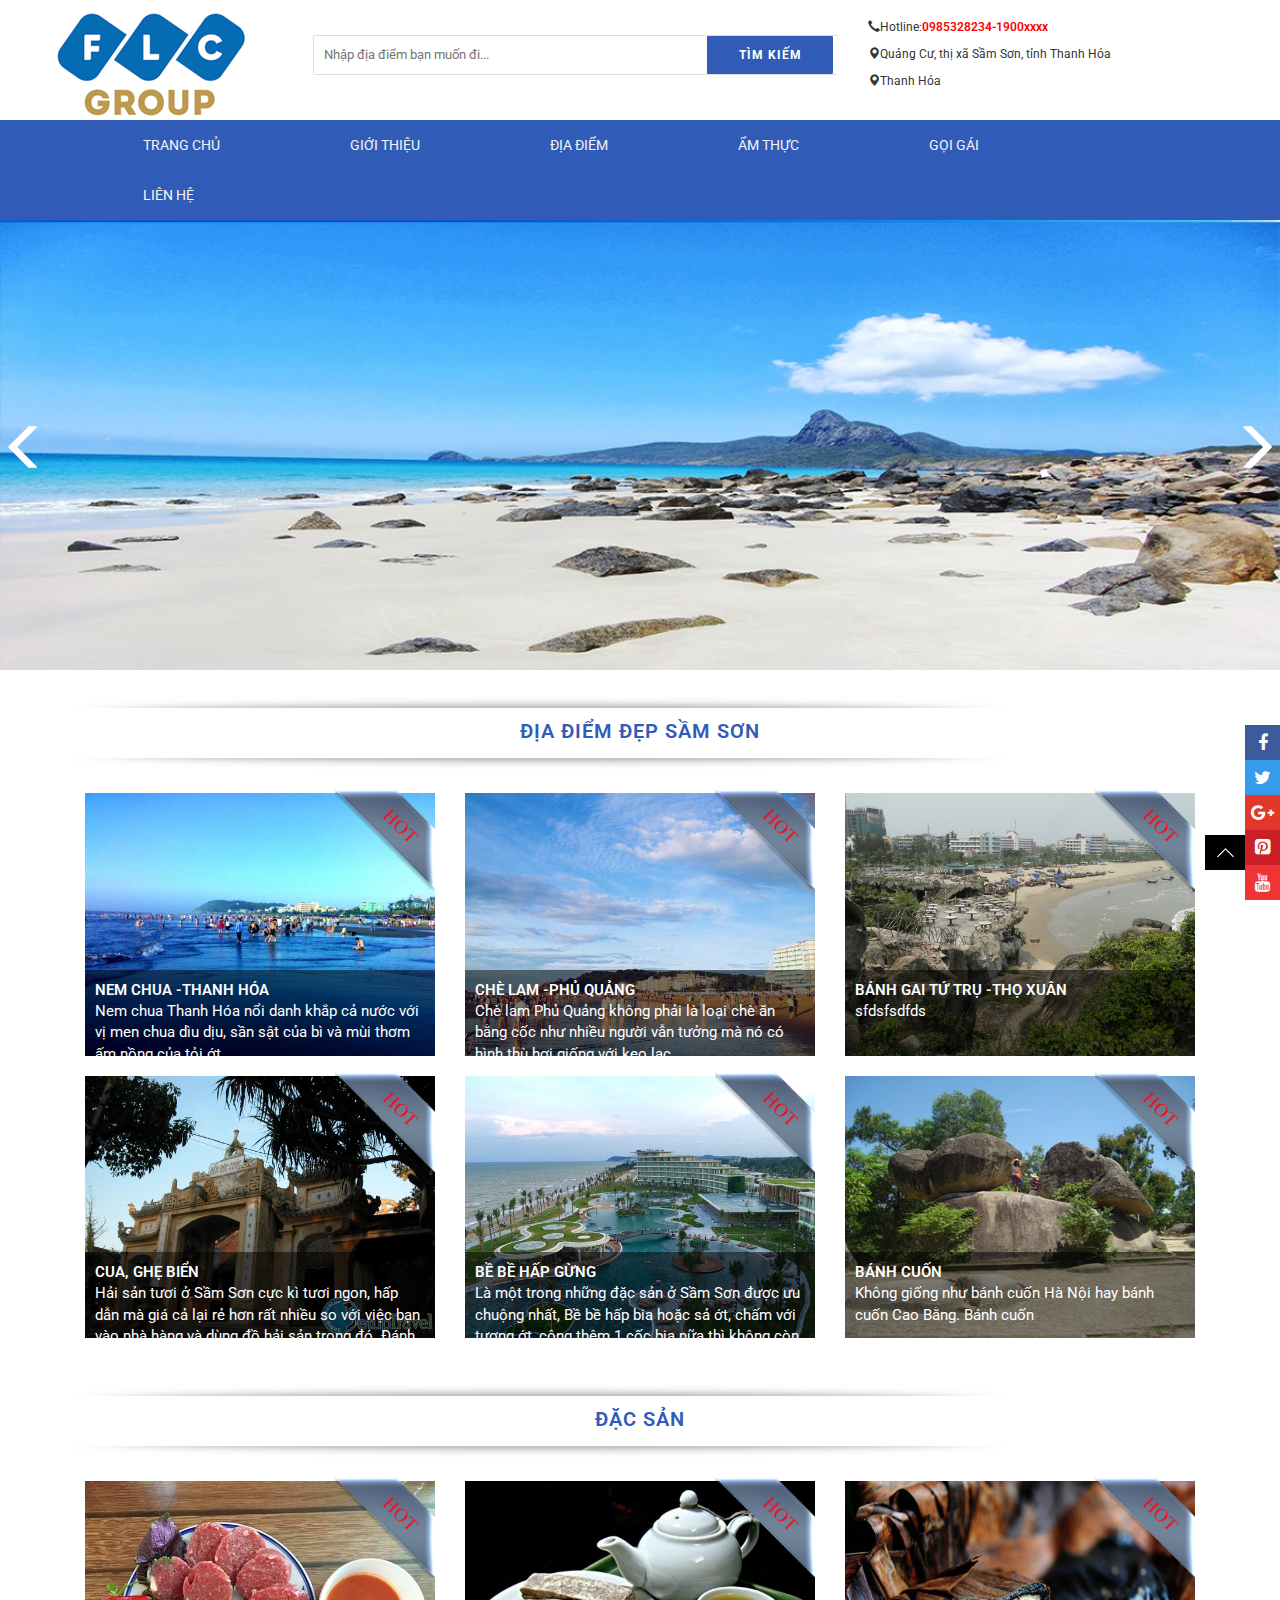
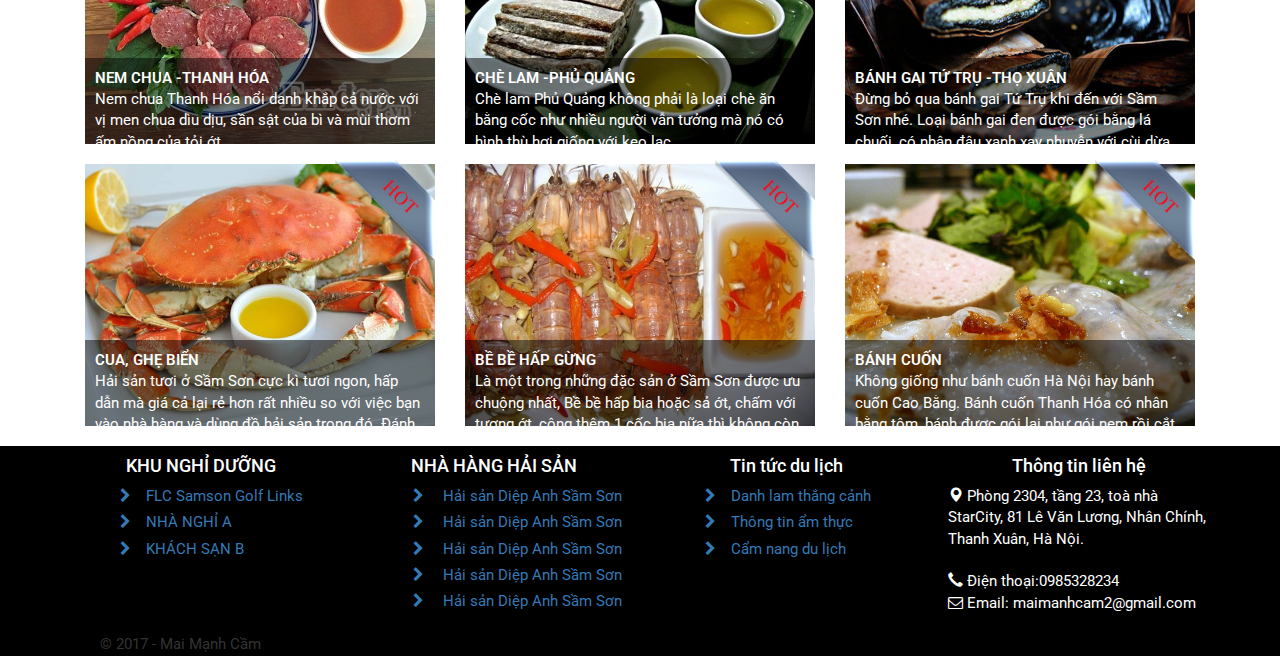
==== index.html @ 5fa5d6b9 "12222" ====
<!DOCTYPE html>
<html lang="en">
<head>
    <meta charset="UTF-8">
    <title>XỨ THANH</title>
    <meta name="viewport" content="width=device-width, initial-scale=1">
    <link rel="stylesheet" href="css/bootstrap.min.css">
    <link rel="stylesheet" href="css/style.css">
    <link rel="stylesheet" href="css/nivo-slider.css" type="text/css"/>
    <link href="https://maxcdn.bootstrapcdn.com/font-awesome/4.7.0/css/font-awesome.min.css" rel="stylesheet"
          integrity="sha384-wvfXpqpZZVQGK6TAh5PVlGOfQNHSoD2xbE+QkPxCAFlNEevoEH3Sl0sibVcOQVnN" crossorigin="anonymous">
    <link href='//fonts.googleapis.com/css?family=Roboto:400,500,700' rel='stylesheet' type='text/css'/>
    <link href="https://fonts.googleapis.com/css?family=Roboto" rel="stylesheet">
</head>
<body>
<header class="container-fluid">
    <div class="row ">
        <div class="col-lg-2 col-sm-3 col-md-4 col-xs-12 position">
            <a class="logo logo-positon" href="#"><img src="img/logo.png" alt="logo"></a>
        </div>
        <div class="col-lg-6 col-sm-4 col-md-4 col-xs-12 position">
            <div class="search-box">
                <form>
                    <input type="text" name="query" placeholder="Nhập địa điểm bạn muốn đi..." id="search">
                    <button type="submit" id="submit-button" class="search-btn-bg"><span>Tìm kiếm</span></button>
                </form>
            </div>
        </div>
        <div class="col-lg-4 col-sm-5 col-md-4 col-xs-12 position">
            <div class="address-heard logo-positon">
                <p><i class="glyphicon glyphicon-earphone"></i>Hotline:<span style="color: red; font-weight: 600;">0985328234-1900xxxx</span>
                </p>
                <p><i class="glyphicon glyphicon-map-marker"></i>Quảng Cư, thị xã Sầm Sơn, tỉnh Thanh Hóa</p>
                <p><i class="glyphicon glyphicon-map-marker"></i>Thanh Hóa</p>
            </div>
        </div>

    </div>
    <div class="row">
        <nav class="navbar navbar-default navbar-none" role="navigation">
            <!-- Brand and toggle get grouped for better mobile display -->
            <div class="navbar-header">
                <button type="button" class="navbar-toggle" data-toggle="collapse" data-target=".navbar-ex1-collapse">
                    <span class="sr-only">Toggle navigation</span>
                    <span class="icon-bar"></span>
                    <span class="icon-bar"></span>
                    <span class="icon-bar"></span>
                </button>
            </div>

            <!-- Collect the nav links, forms, and other content for toggling -->
            <div class="collapse navbar-collapse navbar-ex1-collapse">
                <ul id="menu-center" class="nav navbar-nav menu-text">
                    <li><a class="text-uppercase" style="color: #f5f5f5;" href="#">Trang chủ</a></li>
                    <li><a class="text-uppercase" style="color: #f5f5f5;" href="about.html">giới thiệu</a></li>
                    <li><a class="text-uppercase" style="color: #f5f5f5;" href="#">Địa điểm</a></li>
                    <li><a class="text-uppercase" style="color: #f5f5f5;" href="#">Ẩm thực</a></li>
                    <li><a class="text-uppercase" style="color: #f5f5f5;" href="#">gọi gái</a></li>
                    <li><a class="text-uppercase" style="color: #f5f5f5;" href="#">Liên hệ</a></li>
                </ul>
                <!--<ul class="nav navbar-nav navbar-right">-->
                <!--<li><a href="#">Link</a></li>-->
                <!--</ul>-->
            </div><!-- /.navbar-collapse -->
        </nav>
    </div>
    <div class="row">
        <div class="banner">
            <div id="slider" class="nivoSlider" style="height: 450px">
                <img src="img/slider1.png" alt=""/>
                <img src="img/slider2.png" alt="" title=""/>
                <img src="img/sileder3.png" alt="" title=""/>
                <img src="img/slider4.png" alt=""/>
            </div>
            <div id="htmlcaption" class="nivo-html-caption">
                <strong>This</strong> is an example of a <em>HTML</em> caption with <a href="#">a link</a>.
            </div>
        </div>
    </div>
</header>
<section class="container">
    <div class="row">
        <div class="col-lg-12 col-xs-12 col-sm-12 position-re">
            <div class="title-bg center">
                <h2>ĐỊA ĐIỂM ĐẸP SẦM SƠN</h2>
            </div>
            <div class="col-md-4">
                <div class="col-home">
                    <div class="col-item">
                        <div class="image-container">
                            <img src="img/bien1.jpg" class="img-responsive" alt="">

                            <span class="flag"></span>
                        </div>
                        <div class="info">
                            <div class="info-inner">
                                <div class="item-content">
                                    <div class="item-title"><a href="">NEM CHUA -THANH HÓA</a></div>
                                    <div class="item-type">
                                        <a href="">Nem chua Thanh Hóa nổi danh khắp cả nước với vị men chua dìu dịu, sần
                                            sật của bì và mùi thơm ấm nồng của tỏi ớt.
                                        </a>
                                    </div>
                                </div>
                            </div>
                            <div class="clearfix"></div>
                        </div>
                    </div>
                </div>
            </div>
            <div class="col-md-4">
                <div class="col-home">
                    <div class="col-item">
                        <div class="image-container">
                            <img src="img/b2.jpg" class="img-responsive" alt="">

                            <span class="flag"></span>
                        </div>
                        <div class="info">
                            <div class="info-inner">
                                <div class="item-content">
                                    <div class="item-title"><a href="">Chè lam -Phủ Quảng</a></div>
                                    <div class="item-type">
                                        <a href="">Chè lam Phủ Quảng không phải là loại chè ăn bằng cốc như nhiều người
                                            vẫn tưởng mà nó có hình thù hơi giống với kẹo lạc.
                                        </a>
                                    </div>
                                </div>
                            </div>
                            <div class="clearfix"></div>
                        </div>
                    </div>
                </div>
            </div>
            <div class="col-md-4">
                <div class="col-home">
                    <div class="col-item">
                        <div class="image-container">
                            <img src="img/truongle.jpg" class="img-responsive" alt="">

                            <span class="flag"></span>
                        </div>
                        <div class="info">
                            <div class="info-inner">
                                <div class="item-content">
                                    <div class="item-title"><a href="">Bánh gai Tứ Trụ -Thọ xuân</a></div>
                                    <div class="item-type">
                                        <a href="">sfdsfsdfds
                                        </a>
                                    </div>
                                </div>
                            </div>
                            <div class="clearfix"></div>
                        </div>
                    </div>
                </div>
            </div>
            <div class="col-md-4">
                <div class="col-home">
                    <div class="col-item">
                        <div class="image-container">
                            <img src="img/doccuoc.jpg" class="img-responsive" alt="">

                            <span class="flag"></span>
                        </div>
                        <div class="info">
                            <div class="info-inner">
                                <div class="item-content">
                                    <div class="item-title"><a href="">Cua, ghẹ biển</a></div>
                                    <div class="item-type">
                                        <a href="">Hải sản tươi ở Sầm Sơn cực kì tươi ngon, hấp dẫn mà giá cả lại rẻ hơn
                                            rất nhiều so với việc bạn vào nhà hàng và dùng đồ hải sản trong đó. Đánh đổi
                                            30 phút ngủ buổi sáng để mua được những loại hải sản tươi ngon nhất là sự
                                            đánh đổi có lợi phải không các bạn.
                                        </a>
                                    </div>
                                </div>
                            </div>
                            <div class="clearfix"></div>
                        </div>
                    </div>
                </div>
            </div>
            <div class="col-md-4">
                <div class="col-home">
                    <div class="col-item">
                        <div class="image-container">
                            <img src="img/flc.jpg" class="img-responsive" alt="">

                            <span class="flag"></span>
                        </div>
                        <div class="info">
                            <div class="info-inner">
                                <div class="item-content">
                                    <div class="item-title"><a href=""> Bề bề hấp gừng </a></div>
                                    <div class="item-type">
                                        <a href="">Là một trong những đặc sản ở Sầm Sơn được ưu chuộng nhất, Bề bề hấp
                                            bia hoặc sả ớt, chấm với tương ớt, cộng thêm 1 cốc bia nữa thì không còn gì
                                            sung sướng bằng. Vậy nên hãy dậy thật sớm ra làng chài để mua được những con
                                            bề bề tươi ngon nhất nhé.
                                        </a>
                                    </div>
                                </div>
                            </div>
                            <div class="clearfix"></div>
                        </div>
                    </div>
                </div>
            </div>
            <div class="col-md-4">
                <div class="col-home">
                    <div class="col-item">
                        <div class="image-container">
                            <img src="img/trongmai.jpg" class="img-responsive" alt="">

                            <span class="flag"></span>
                        </div>
                        <div class="info">
                            <div class="info-inner">
                                <div class="item-content">
                                    <div class="item-title"><a href=""> Bánh cuốn</a></div>
                                    <div class="item-type">
                                        <a href="">Không giống như bánh cuốn Hà Nội hay bánh cuốn Cao Bằng. Bánh cuốn
                                        </a>
                                    </div>
                                </div>
                            </div>
                            <div class="clearfix"></div>
                        </div>
                    </div>
                </div>
            </div>
        </div>
    </div>
</section>
<section class="container">
    <div class="row">
        <div class="col-lg-12 col-xs-12 col-sm-12 position-re">
            <div class="title-bg center">
                <h2>ĐẶC SẢN</h2>
            </div>
            <div class="col-md-4">
                <div class="col-home">
                    <div class="col-item">
                        <div class="image-container">
                            <img src="img/ds1.jpg" class="img-responsive" alt="">

                            <span class="flag"></span>
                        </div>
                        <div class="info">
                            <div class="info-inner">
                                <div class="item-content">
                                    <div class="item-title"><a href="">NEM CHUA -THANH HÓA</a></div>
                                    <div class="item-type">
                                        <a href="">Nem chua Thanh Hóa nổi danh khắp cả nước với vị men chua dìu dịu, sần
                                            sật của bì và mùi thơm ấm nồng của tỏi ớt.
                                        </a>
                                    </div>
                                </div>
                            </div>
                            <div class="clearfix"></div>
                        </div>
                    </div>
                </div>
            </div>
            <div class="col-md-4">
                <div class="col-home">
                    <div class="col-item">
                        <div class="image-container">
                            <img src="img/ds2.jpg" class="img-responsive" alt="">

                            <span class="flag"></span>
                        </div>
                        <div class="info">
                            <div class="info-inner">
                                <div class="item-content">
                                    <div class="item-title"><a href="">Chè lam -Phủ Quảng</a></div>
                                    <div class="item-type">
                                        <a href="">Chè lam Phủ Quảng không phải là loại chè ăn bằng cốc như nhiều người
                                            vẫn tưởng mà nó có hình thù hơi giống với kẹo lạc.
                                        </a>
                                    </div>
                                </div>
                            </div>
                            <div class="clearfix"></div>
                        </div>
                    </div>
                </div>
            </div>
            <div class="col-md-4">
                <div class="col-home">
                    <div class="col-item">
                        <div class="image-container">
                            <img src="img/ds3.jpg" class="img-responsive" alt="">

                            <span class="flag"></span>
                        </div>
                        <div class="info">
                            <div class="info-inner">
                                <div class="item-content">
                                    <div class="item-title"><a href="">Bánh gai Tứ Trụ -Thọ xuân</a></div>
                                    <div class="item-type">
                                        <a href="">Đừng bỏ qua bánh gai Tứ Trụ khi đến với Sầm Sơn nhé. Loại bánh gai
                                            đen được gói bằng lá chuối, có nhân đậu xanh xay nhuyễn với cùi dừa là món
                                            bánh cực kì nổi tiếng ở nơi đây đấy ạ.
                                        </a>
                                    </div>
                                </div>
                            </div>
                            <div class="clearfix"></div>
                        </div>
                    </div>
                </div>
            </div>
            <div class="col-md-4">
                <div class="col-home">
                    <div class="col-item">
                        <div class="image-container">
                            <img src="img/ds4.jpg" class="img-responsive" alt="">

                            <span class="flag"></span>
                        </div>
                        <div class="info">
                            <div class="info-inner">
                                <div class="item-content">
                                    <div class="item-title"><a href="">Cua, ghẹ biển</a></div>
                                    <div class="item-type">
                                        <a href="">Hải sản tươi ở Sầm Sơn cực kì tươi ngon, hấp dẫn mà giá cả lại rẻ hơn
                                            rất nhiều so với việc bạn vào nhà hàng và dùng đồ hải sản trong đó. Đánh đổi
                                            30 phút ngủ buổi sáng để mua được những loại hải sản tươi ngon nhất là sự
                                            đánh đổi có lợi phải không các bạn.
                                        </a>
                                    </div>
                                </div>
                            </div>
                            <div class="clearfix"></div>
                        </div>
                    </div>
                </div>
            </div>
            <div class="col-md-4">
                <div class="col-home">
                    <div class="col-item">
                        <div class="image-container">
                            <img src="img/ds5.jpg" class="img-responsive" alt="">

                            <span class="flag"></span>
                        </div>
                        <div class="info">
                            <div class="info-inner">
                                <div class="item-content">
                                    <div class="item-title"><a href=""> Bề bề hấp gừng </a></div>
                                    <div class="item-type">
                                        <a href="">Là một trong những đặc sản ở Sầm Sơn được ưu chuộng nhất, Bề bề hấp
                                            bia hoặc sả ớt, chấm với tương ớt, cộng thêm 1 cốc bia nữa thì không còn gì
                                            sung sướng bằng. Vậy nên hãy dậy thật sớm ra làng chài để mua được những con
                                            bề bề tươi ngon nhất nhé.
                                        </a>
                                    </div>
                                </div>
                            </div>
                            <div class="clearfix"></div>
                        </div>
                    </div>
                </div>
            </div>
            <div class="col-md-4">
                <div class="col-home">
                    <div class="col-item">
                        <div class="image-container">
                            <img src="img/ds6.jpg" class="img-responsive" alt="">

                            <span class="flag"></span>
                        </div>
                        <div class="info">
                            <div class="info-inner">
                                <div class="item-content">
                                    <div class="item-title"><a href=""> Bánh cuốn</a></div>
                                    <div class="item-type">
                                        <a href="">Không giống như bánh cuốn Hà Nội hay bánh cuốn Cao Bằng. Bánh cuốn
                                            Thanh Hóa có nhân bằng tôm, bánh được gói lại như gói nem rồi cắt miếng.
                                            Bánh được chấm với nước mắm chua ngọt đặc trưng của vùng biển.
                                        </a>
                                    </div>
                                </div>
                            </div>
                            <div class="clearfix"></div>
                        </div>
                    </div>
                </div>
            </div>
        </div>
    </div>
</section>
<footer class="container-fluid bg-footer">
    <div class="container">
        <div class="row">
            <div class="col-md-3 col-sm-4 footer-pad">
                <h4>KHU NGHỈ DƯỠNG</h4>
                <ul class="footer-icon" style="list-style: none;">
                    <li class=""><a href=""><i class="fa fa-chevron-right" aria-hidden="true"></i>FLC Samson Golf Links</a></li>
                    <li class=""><a href=""><i class="fa fa-chevron-right" aria-hidden="true"></i>NHÀ NGHỈ A</a></li>
                    <li class=""><a href=""><i class="fa fa-chevron-right" aria-hidden="true"></i>KHÁCH SẠN B</a></li>
                </ul>
            </div>
            <div class="col-md-3 col-sm-4 footer-pad">
                <h4>NHÀ HÀNG HẢI SẢN</h4>
                <ul class="footer-icon" style="list-style: none;">
                    <li class="first"><a href=""><i class="fa fa-chevron-right" aria-hidden="true"></i> Hải sản Diệp Anh Sầm Sơn</a></li>
                    <li class="first"><a href=""><i class="fa fa-chevron-right" aria-hidden="true"></i> Hải sản Diệp Anh Sầm Sơn</a></li>
                    <li class="first"><a href=""><i class="fa fa-chevron-right" aria-hidden="true"></i> Hải sản Diệp Anh Sầm Sơn</a></li>
                    <li class="first"><a href=""><i class="fa fa-chevron-right" aria-hidden="true"></i> Hải sản Diệp Anh Sầm Sơn</a></li>
                    <li class="first"><a href=""><i class="fa fa-chevron-right" aria-hidden="true"></i> Hải sản Diệp Anh Sầm Sơn</a></li>
                </ul>
            </div>
            <div class="col-md-3 col-sm-4 footer-pad">
                <h4>Tin tức du lịch</h4>
                <ul class="footer-icon" style="list-style: none;">
                    <li class=""><a href=""><i class="fa fa-chevron-right" aria-hidden="true"></i>Danh lam thắng cảnh</a></li>
                    <li class=""><a href=""><i class="fa fa-chevron-right" aria-hidden="true"></i>Thông tin ẩm thực</a></li>
                    <li class=""><a href=""><i class="fa fa-chevron-right" aria-hidden="true"></i>Cẩm nang du lịch</a></li>
                </ul>
            </div>
            <div class="col-md-3 col-sm-4 footer-pad">
                <h4>Thông tin liên hệ</h4>
                <div class="contacts-info">
                    <address>
                        <i class="glyphicon glyphicon-map-marker"></i>&nbsp;Phòng 2304, tầng 23, toà nhà StarCity, 81 Lê Văn Lương, Nhân
                        Chính,
                        Thanh Xuân, Hà Nội.
                        <address>
                            <br><i class="glyphicon glyphicon-earphone"></i>&nbsp;Điện thoại:0985328234
                            <br><i class="fa fa-envelope-o" aria-hidden="true"></i>&nbsp;Email: maimanhcam2@gmail.com
                        </address>
                    </address>
                </div>
            </div>
        </div>
        <div class="footer-bottom container">
            <div class="col-xs-12 coppyright">&copy; 2017 - Mai Mạnh Cầm</div>
        </div>
    </div>
    <div class="social">
        <ul>
            <li class="fb"><a href=""></a></li>
            <li class="tw"><a href=""></a></li>
            <li class="googleplus"><a href=""></a></li>
            <li class="pintrest"><a href=""></a></li>
            <li class="youtube"><a href=""></a></li>
        </ul>
        <a href="#" id="toTop" style="display: block;"><span id="toTopHover" style="opacity: 0;"></span></a>
    </div>

</footer>
<script src="js/jquery-3.1.1.min.js"></script>
<script src="js/bootstrap.min.js"></script>
<script src="js/jquery.nivo.slider.pack.js" type="text/javascript"></script>
<script type="text/javascript">
    $(window).on('load', function () {
        $('#slider').nivoSlider();
    });
    (function () {
        // Ẩn hiện icon go-top
        $(window).scroll(function () {
            if ($(window).scrollTop() == 0) {
                $('#toTop').stop(false, true).fadeOut(600);
            } else {
                $('#toTop').stop(false, true).fadeIn(600);
            }
        });
        $('#toTop').click(function () {
            $('body,html').animate({scrollTop: 0}, 400);
            return false;
        })
    })(jQuery);
</script>
</body>
</html>
---- css/style.css ----
body {
    font-size: 12px;
    background: #fff;
    vertical-align: middle;
    font-family: 'Roboto', sans-serif;
}
.log img {
    width: 100%;
}
.position {
    position: relative;
    height: 120px;

}
@media (min-width: 1200px) {
    .position {
    padding-left: 100px;

    }
    .logo-positon {
     padding-left: 80px;
    }
    }
.logo-positon {
    position: absolute;
    top: 50%;
    left: 50%;
    transform: translate(-50%, -50%);
}
#menu-center {
    padding: 0 5%;
}
.search-box {
    width: 100%;
    margin: 35px auto 0px;
    float: right;
    position: relative;
    border-radius: 2px;
    border: 1px solid #ddd;
    border-right: none;
}
#search {
    margin: 0;
    width: 75%;
    font-size: 13px;
    height: 36px;
    color: #333;
    border: none;
    padding: 0 10px;
    outline: none;
    float: left;
    border-right: none;
}
.search-btn-bg {
    background-color: #305CB7;
    border: 1px solid #305CB7;
    border-radius: 0 1px 1px 0;
    color: #fff;
    cursor: pointer;
    font-weight: bold;
    height: 38px;
    line-height: 17px;
    padding: 6px 14px;
    text-transform: uppercase;
    font-family: 'Roboto', sans-serif;
    font-size: 12px;
    width: 24%;
    letter-spacing: 1px;
    white-space: nowrap;
}
.title.center {
    height: 83px;
    line-height: 83px;
    background: url(../img/bg-tour-yeu-thich.jpg) no-repeat;
    text-align: center;
    margin-bottom: 20px;
}
.address-heard {
    width: 100%;
    float:left;
    padding-left: 15px;

}
.navbar-none {
    margin-bottom:0;
    border:none;
    background:#305CB7;
    border-radius:0 ;
}
#menu-center li{
    padding:0 50px;
}
#menu-center >li >a {
    font-size: 14px;
}
/*.menu-text {*/
    /*width: 100%;*/
/*}*/
/*.menu-text li {*/
    /*padding: 0 60px;*/
/*}*/
.title-bg {
    height: 83px;
    line-height: 83px;
    background: url(../img/bg-tour-yeu-thich.jpg) no-repeat;
    text-align: center;
    margin-bottom: 20px;
    margin-top: 20px;
}
.title-bg h2 {
    color: #305CB7;
    display: inline-block;
    font-family: 'Roboto', sans-serif;
    font-size: 20px;
    font-weight: 600;
    position: relative;
    text-transform: uppercase;
    letter-spacing: 1px;
    line-height: 83px;
    margin: 0px;
}
/*home*/
.col-item {
    position: relative;
    margin-bottom: 20px;
}
.col-home .item-content {
    background: url("../img/bg_50black.png") repeat;
    position: absolute;
    bottom: 0px;
    width: 100%;
    text-align: left;
    color: #fff;
    padding: 0px 10px;
    font-size: 15px;
    cursor: pointer;
    overflow: hidden;
    display: block;
    height: 86px;
    transition: all 0.3s ease-out 0s;
}
.col-home .col-item:hover .item-content {
    height: 50%;
    color: #FFF301;
}
.col-home .item-content a {
    color: #fff;
    width: 100%;
    display: BLOCK;
}
.col-home .col-item:hover a {
    color: #FFF301;
}
.col-home .col-item:hover .special-price .price {
    color: #FFF301;
}
.col-home .col-home .col-content:hover .info .info-inner .item-title a {
    color: #FFF301;
}
.col-home .special-price .price {
    font-size: 15px;
    color: #FFFFFF;
    font-weight: normal;
}
.col-home .col-item .info .info-inner .item-title {
    padding-top: 10px;
}
.col-home .col-item .info .info-inner .item-title a {
    text-transform: uppercase;
    font-weight: 600;
}
.product-type {
    color:#E33729;
}
.post-image {
    float: left;
    width: 25%;
    margin: 10px 15px;
}
.col-item .price-box {
    margin: 3px 0;
    min-height: 20px;
    float: left;
    margin-left: 15px;
    background: #F5F5F5;
    padding: 15px;
    border: 1px solid #E2E2E2;
}
.col-home .col-item .price-box {
    float: initial!important;
    margin-left: 0;
    background: none!important;
    padding: 0!important;
    border: none!important;
}
.item-type a {
    text-decoration: none;
}
.item-title a {
    text-decoration: none;
}
.image-container {
    position: relative;
}
span.flag {
    background: url(../img/hot.png);
    height: 100px;
    display: block;
    position: absolute;
    top: -4px;
    background-size: 100%;
    /*padding: 0px 0px 0px 10px;*/
    padding-right: 0;
    width: 100px;
    right: 0px;
    color: #fff;
    line-height: 48px;
    text-transform: uppercase;
    /*font-size: 13px;*/
}



/*ưidget*/

.ribbon {
    width: 100%;
    position: relative;
    background: #0CC5F4;
    height: 77px;
    margin: 40px auto;
}

.ribbon::before, .ribbon::after {
    content: "";
    position: absolute;
    display: block;
    bottom: -25px;
    border: 40px solid #0CC5F4;
    z-index: -1;
}

.ribbon::before {
    left: -75px;
    border-right-width: 60px;
    border-left-color: transparent;
}

.ribbon::after {
    right: -75px;
    border-left-width: 60px;
    border-right-color: transparent;
}

.ribbon .ribbon-fold:before,
.ribbon .ribbon-fold:after {
    content: "";
    position: absolute;
    display: block;
    border-style: solid;
    border-color: #0CC5F4 transparent transparent transparent;
    bottom: -25px;
}

.ribbon .ribbon-fold:before {
    left: 0;
    border-width: 25px 0 0 25px;
}

.ribbon .ribbon-fold:after {
    right: 0;
    border-width: 25px 25px 0 0;
}
/*-------footer*/
.social .fb a:before {
    content: "\f09a";
    font-family: FontAwesome;
}
.social .fb a {
    background: #3C5B9B;
    font-size: 18px;
    line-height: 35px;
    display: inline-block;
    width: 35px;
    height: 35px;
    color: #fff;
    text-align: center;
    padding: 0;
}
.social .fb a:hover {
    background: #3C5B9B;
}
.social .tw a:before {
    content: "\f099";
    font-family: FontAwesome;
}
.social .tw a {
    background: #359BED;
    font-size: 18px;
    line-height: 35px;
    display: inline-block;
    width: 35px;
    height: 35px;
    color: #fff;
    text-align: center;
    padding: 0;
}
.social .tw a:hover {
    background: #359BED;
}
.social .googleplus a:before {
    content: "\f0d5";
    font-family: FontAwesome;
}
.social .googleplus a {
    background: #E33729;
    font-size: 18px;
    line-height: 35px;
    display: inline-block;
    width: 35px;
    height: 35px;
    color: #fff;
    text-align: center;
    padding: 0;
}
.social .googleplus a:hover {
    background: #E33729;
}
.social .rss a:before {
    content: "\f09e";
    font-family: FontAwesome;
}
.social .rss a {
    content: "\f09e";
    font-family: FontAwesome;
    background: #FD9F13;
    font-size: 18px;
    line-height: 35px;
    display: inline-block;
    width: 35px;
    height: 35px;
    color: #fff;
    text-align: center;
    padding: 0;
}
.social .rss a:hover {
    background: #FD9F13;
}
.social .pintrest a:before {
    content: "\f0d3";
    font-family: FontAwesome;
}
.social .pintrest a {
    content: "\f0d3";
    font-family: FontAwesome;
    background: #cb2027;
    font-size: 18px;
    line-height: 35px;
    display: inline-block;
    width: 35px;
    height: 35px;
    color: #fff;
    text-align: center;
    padding: 0;
}
.social .pintrest a:hover {
    background: #cb2027;
}
.social .linkedin a:before {
    content: "\f0e1";
    font-family: FontAwesome;
}
.social .linkedin a {
    content: "\f0e1";
    font-family: FontAwesome;
    background: #027ba5;
    font-size: 18px;
    line-height: 35px;
    display: inline-block;
    width: 35px;
    height: 35px;
    color: #fff;
    text-align: center;
    padding: 0;
}
.social .linkedin a:hover {
    background: #027ba5;
}
.social .youtube a:before {
    content: "\f167";
    font-family: FontAwesome;
}
.social .youtube a {
    background: #F03434;
    font-size: 18px;
    line-height: 35px;
    display: inline-block;
    width: 35px;
    height: 35px;
    color: #fff;
    text-align: center;
    padding: 0;
}
.social .youtube a:hover {
    background: #F03434;
}
.social {
    position: fixed;
    z-index: 10;
    right: 0px;
    bottom: 0
}
.social ul {
    float: left;
    margin: 0px;
    list-style: none;
    padding: 0px;
}
.social ul li {
    margin: 0px 0px 0px 7px;
    display: block;
}
.social a {
    transition: background 400ms ease-in-out;
}
#toTop {
    color: #fff;
    text-align: center;
    bottom: 30px;
    display: none;
    height: 35px;
    line-height: 35px;
    overflow: hidden;
    position: fixed;
    right: 35px;
    text-decoration: none;
    width: 40px;
    background: url(../img/to-top-arrow.png) no-repeat center;
    background-color: #000;
    text-transform: uppercase;
    z-index: 100;
}
#toTop:hover {
    color: #fff;
    background-color: #000;
}
.bg-footer {
    background-color: #000000;
    font-family: 'Roboto', sans-serif;
    font-size: 15px;
}
.footer-icon i {
    padding-right: 15px;
}
.footer-pad h4{
    text-align: center;
    color:#ffffff ;
}
.footer-pad li {
    float: left;
    padding-left: 10px;
    padding-bottom: 5px;
}
a:hover{
    text-decoration: none;
}
.contacts-info {
    color: #ffffff;
}
---- css/nivo-slider.css ----
.nivoSlider {
	position:relative;
	width:100%;
	height:auto;
	overflow: hidden;
}
.nivoSlider img {
	position:absolute;
	top:0px;
	left:0px;
	max-width: none;

}
.nivo-main-image {
	display: block !important;
	position: relative !important; 
	width: 100% !important;
}

/* If an image is wrapped in a link */
.nivoSlider a.nivo-imageLink {
	position:absolute;
	top:0px;
	left:0px;
	width:100%;
	height:100%;
	border:0;
	padding:0;
	margin:0;
	z-index:6;
	display:none;
	background:white; 
	filter:alpha(opacity=0); 
	opacity:0;
}
/* The slices and boxes in the Slider */
.nivo-slice {
	display:block;
	position:absolute;
	z-index:5;
	height:100%;
	top:0;
}
.nivo-box {
	display:block;
	position:absolute;
	z-index:5;
	overflow:hidden;
}
.nivo-box img { display:block; }

/* Caption styles */
.nivo-caption {
	position:absolute;
	left:0px;
	bottom:0px;
	background:#000;
	color:#fff;
	width:100%;
	z-index:8;
	padding: 5px 10px;
	opacity: 0.8;
	overflow: hidden;
	display: none;
	-moz-opacity: 0.8;
	filter:alpha(opacity=8);
	-webkit-box-sizing: border-box; /* Safari/Chrome, other WebKit */
	-moz-box-sizing: border-box;    /* Firefox, other Gecko */
	box-sizing: border-box;         /* Opera/IE 8+ */
}
.nivo-caption p {
	padding:5px;
	margin:0;
}
.nivo-caption a {
	display:inline !important;
}
.nivo-html-caption {
    display:none;
}
/* Direction nav styles (e.g. Next & Prev) */
.nivo-directionNav a {
	position:absolute;
	top:45%;
	z-index:9;
	cursor:pointer;
	text-decoration: none;
}
.nivo-prevNav {
	left:0px;
	font-size: 50px;
	color: #ffffff;
}
.nivo-nextNav {
	right:0px;
	font-size: 50px;
	color: #ffffff;
}
/* Control nav styles (e.g. 1,2,3...) */
/*.nivo-controlNav {*/
	/*text-align:center;*/
	/*padding: 15px 0;*/
/*}*/
/*.nivo-controlNav a {*/
	/*cursor:pointer;*/
/*}*/
/*.nivo-controlNav a.active {*/
	/*font-weight:bold;*/
/*}*/
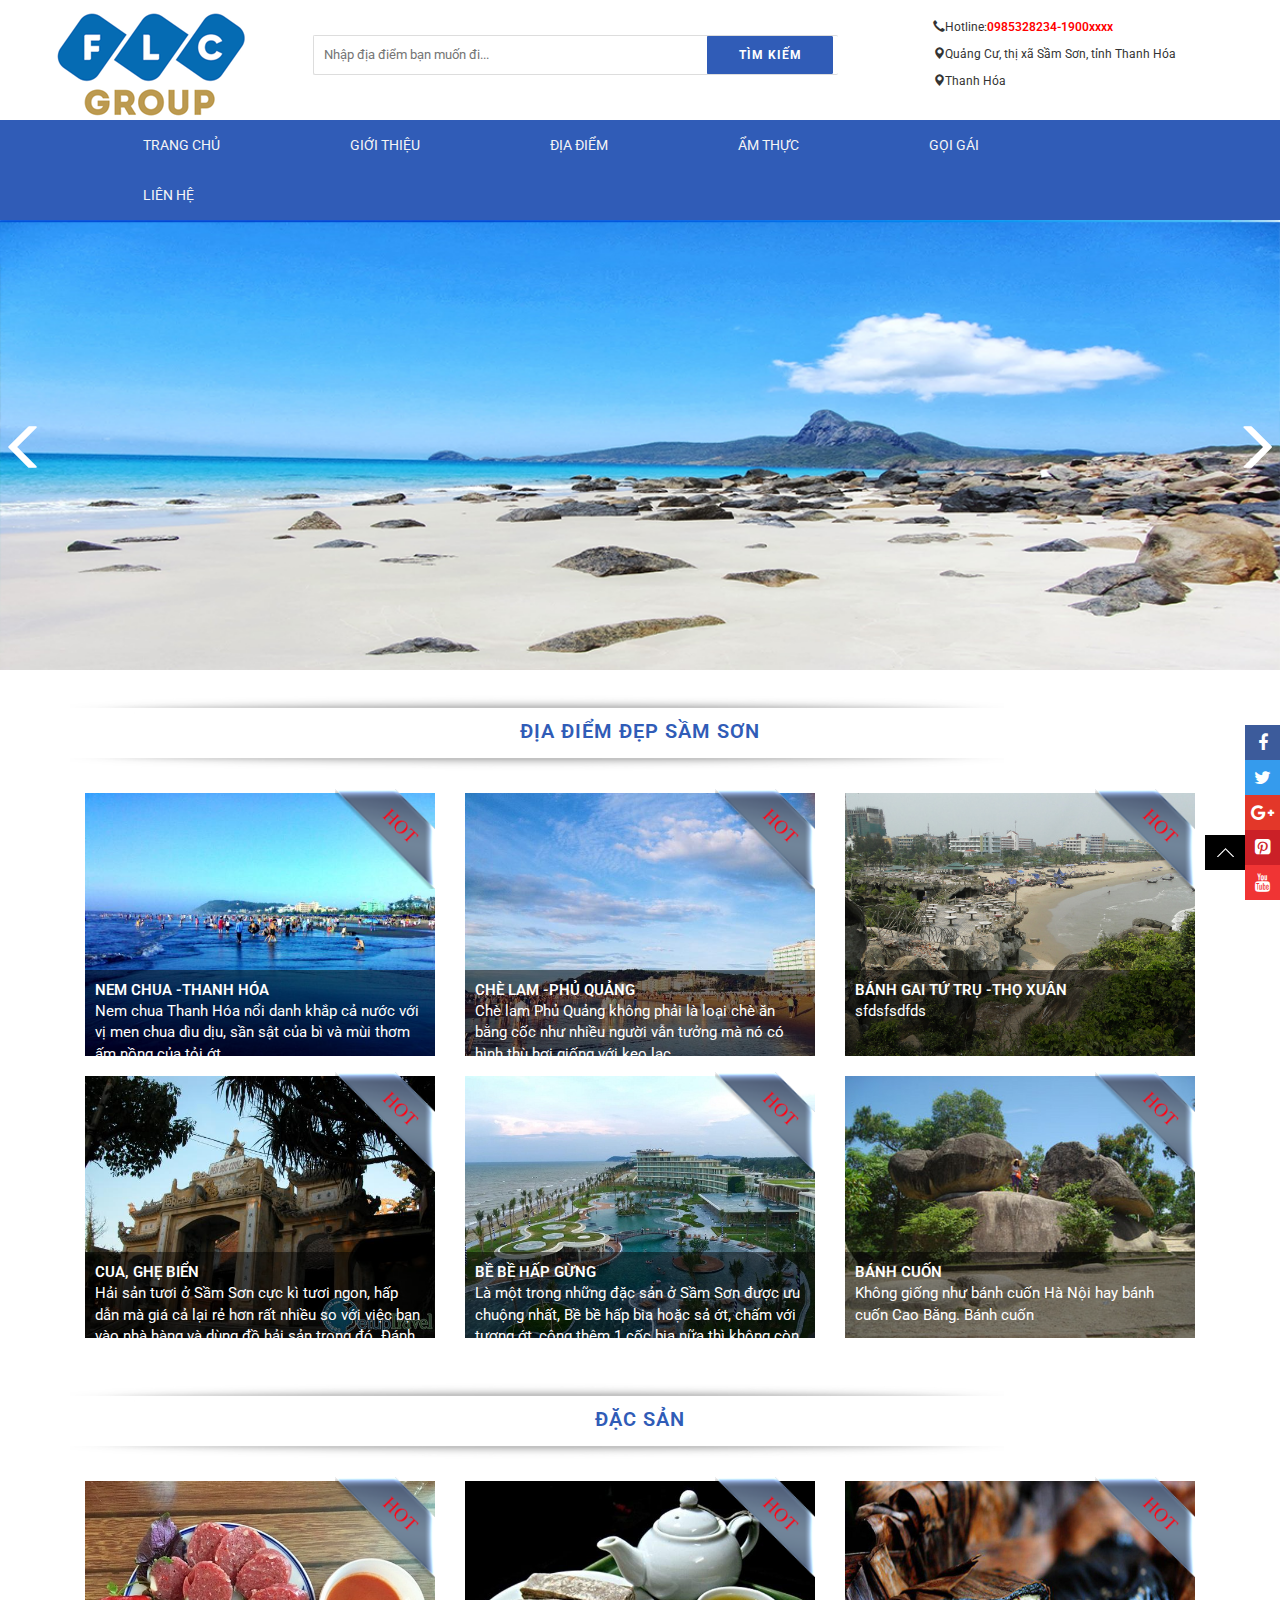
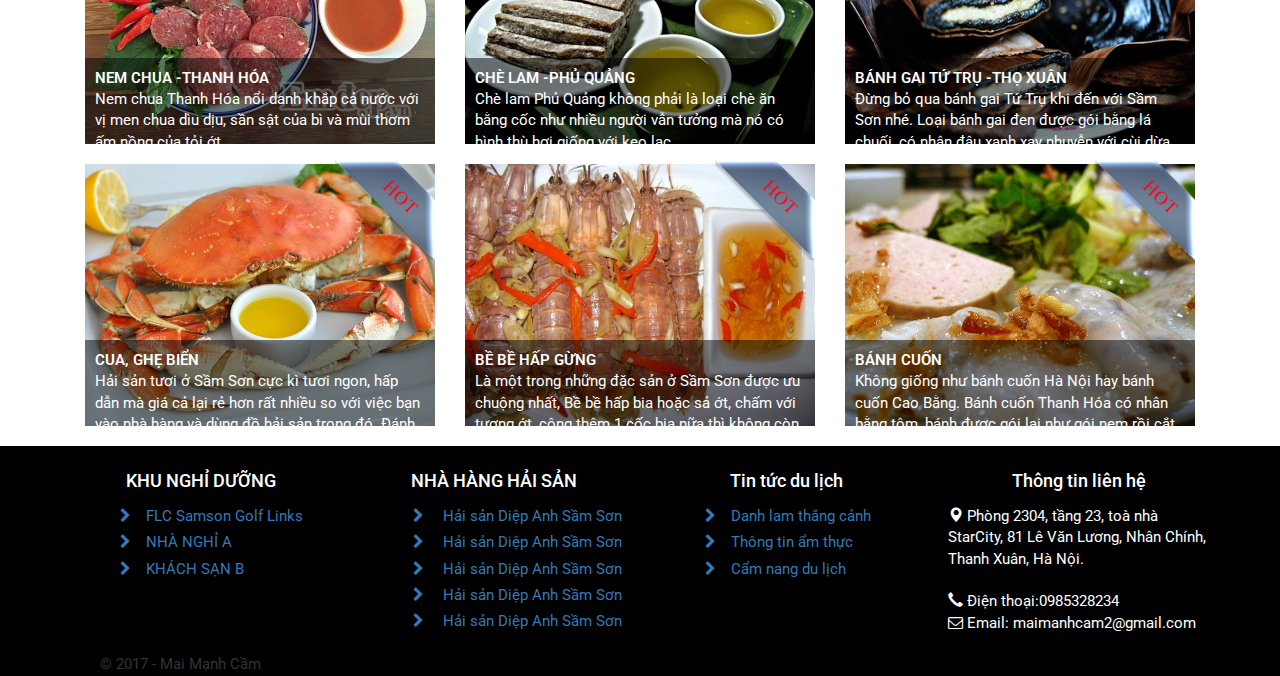
==== commit e7b0468d: "lan2" ====
--- a/index.html
+++ b/index.html
@@ -50,7 +50,7 @@
 
             <!-- Collect the nav links, forms, and other content for toggling -->
             <div class="collapse navbar-collapse navbar-ex1-collapse">
-                <ul id="menu-center" class="nav navbar-nav menu-text">
+                <ul id="menu-center" class="nav navbar-nav menu-text ">
                     <li><a class="text-uppercase" style="color: #f5f5f5;" href="#">Trang chủ</a></li>
                     <li><a class="text-uppercase" style="color: #f5f5f5;" href="about.html">giới thiệu</a></li>
                     <li><a class="text-uppercase" style="color: #f5f5f5;" href="#">Địa điểm</a></li>
--- a/css/style.css
+++ b/css/style.css
@@ -78,8 +78,6 @@
 .address-heard {
     width: 100%;
     float:left;
-    padding-left: 15px;
-
 }
 .navbar-none {
     margin-bottom:0;
@@ -92,6 +90,16 @@
 }
 #menu-center >li >a {
     font-size: 14px;
+}
+@media (min-width: 1400px) {
+    .address-heard {
+        width: 100%;
+        float:left;
+        padding-left: 170px;
+    }
+    #menu-center li {
+        padding: 0 90px;
+    }
 }
 /*.menu-text {*/
     /*width: 100%;*/
@@ -455,6 +463,10 @@
 .footer-pad h4{
     text-align: center;
     color:#ffffff ;
+    padding-bottom: 5px;
+}
+.footer-pad {
+    padding-top: 15px;
 }
 .footer-pad li {
     float: left;
@@ -466,4 +478,9 @@
 }
 .contacts-info {
     color: #ffffff;
+}
+/*about*/
+.page {
+    font-family: 'Roboto', sans-serif;
+    font-size: 15px;
 }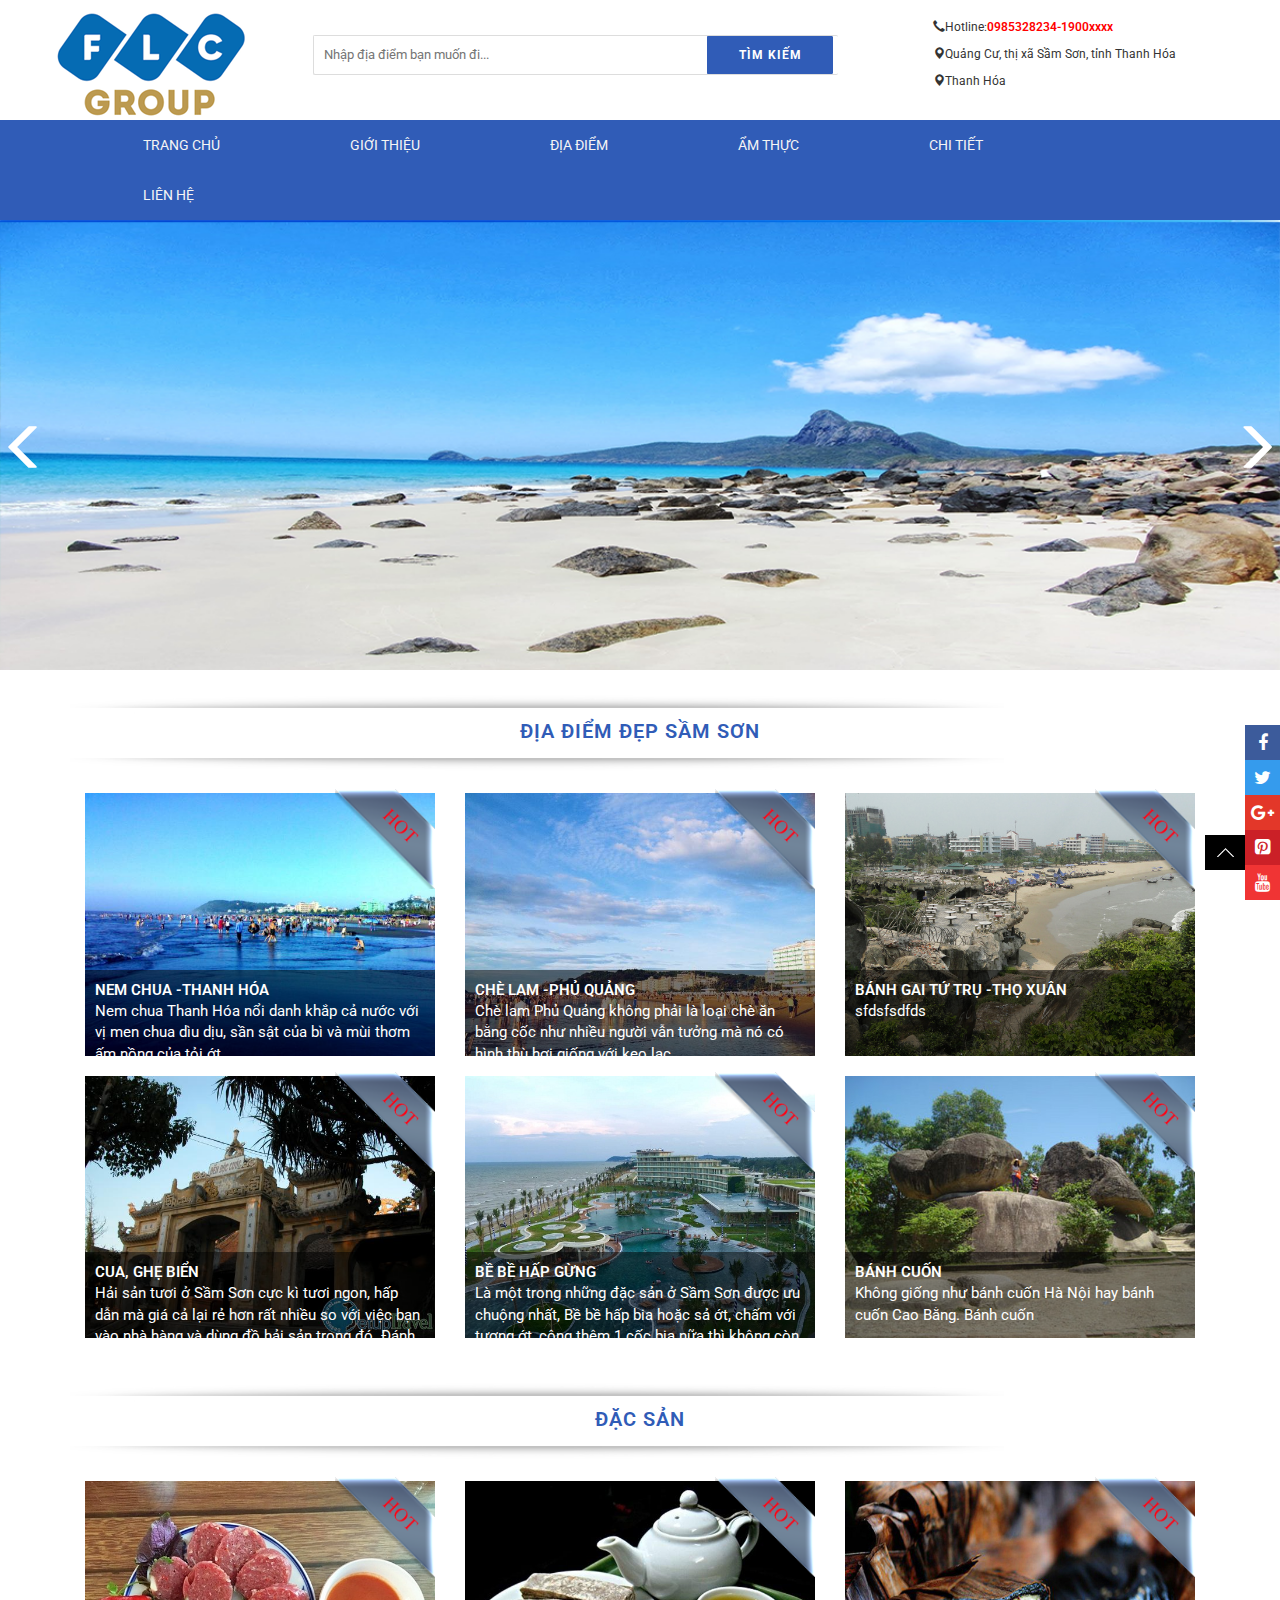
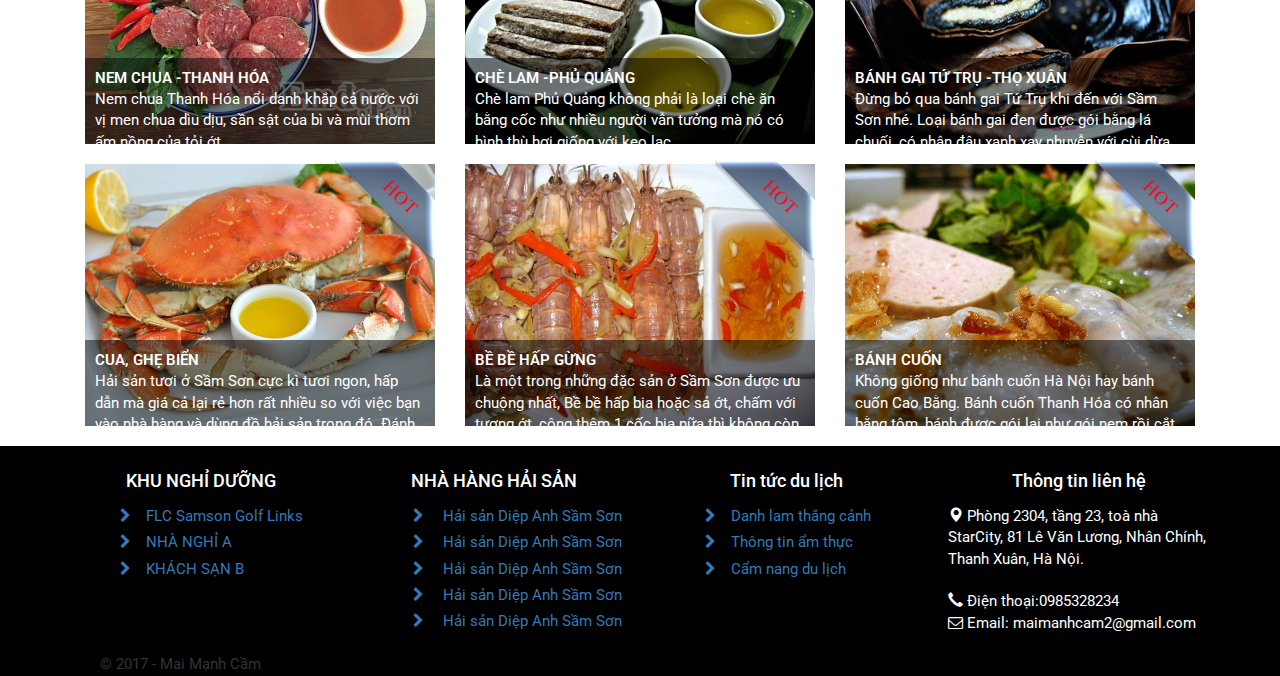
==== commit b073f048: "lan3" ====
--- a/index.html
+++ b/index.html
@@ -55,7 +55,7 @@
                     <li><a class="text-uppercase" style="color: #f5f5f5;" href="about.html">giới thiệu</a></li>
                     <li><a class="text-uppercase" style="color: #f5f5f5;" href="#">Địa điểm</a></li>
                     <li><a class="text-uppercase" style="color: #f5f5f5;" href="#">Ẩm thực</a></li>
-                    <li><a class="text-uppercase" style="color: #f5f5f5;" href="#">gọi gái</a></li>
+                    <li><a class="text-uppercase" style="color: #f5f5f5;" href="sp.html">chi tiết</a></li>
                     <li><a class="text-uppercase" style="color: #f5f5f5;" href="#">Liên hệ</a></li>
                 </ul>
                 <!--<ul class="nav navbar-nav navbar-right">-->
@@ -395,7 +395,7 @@
 <footer class="container-fluid bg-footer">
     <div class="container">
         <div class="row">
-            <div class="col-md-3 col-sm-4 footer-pad">
+            <div class="col-md-3 col-sm-4  col-xs-12 footer-pad">
                 <h4>KHU NGHỈ DƯỠNG</h4>
                 <ul class="footer-icon" style="list-style: none;">
                     <li class=""><a href=""><i class="fa fa-chevron-right" aria-hidden="true"></i>FLC Samson Golf Links</a></li>
@@ -403,7 +403,7 @@
                     <li class=""><a href=""><i class="fa fa-chevron-right" aria-hidden="true"></i>KHÁCH SẠN B</a></li>
                 </ul>
             </div>
-            <div class="col-md-3 col-sm-4 footer-pad">
+            <div class="col-md-3 col-sm-4  col-xs-12 footer-pad">
                 <h4>NHÀ HÀNG HẢI SẢN</h4>
                 <ul class="footer-icon" style="list-style: none;">
                     <li class="first"><a href=""><i class="fa fa-chevron-right" aria-hidden="true"></i> Hải sản Diệp Anh Sầm Sơn</a></li>
@@ -413,7 +413,7 @@
                     <li class="first"><a href=""><i class="fa fa-chevron-right" aria-hidden="true"></i> Hải sản Diệp Anh Sầm Sơn</a></li>
                 </ul>
             </div>
-            <div class="col-md-3 col-sm-4 footer-pad">
+            <div class="col-md-3 col-sm-4 col-xs-12 footer-pad">
                 <h4>Tin tức du lịch</h4>
                 <ul class="footer-icon" style="list-style: none;">
                     <li class=""><a href=""><i class="fa fa-chevron-right" aria-hidden="true"></i>Danh lam thắng cảnh</a></li>
@@ -421,7 +421,7 @@
                     <li class=""><a href=""><i class="fa fa-chevron-right" aria-hidden="true"></i>Cẩm nang du lịch</a></li>
                 </ul>
             </div>
-            <div class="col-md-3 col-sm-4 footer-pad">
+            <div class="col-md-3 col-sm-4 col-xs-12 footer-pad">
                 <h4>Thông tin liên hệ</h4>
                 <div class="contacts-info">
                     <address>
--- a/css/style.css
+++ b/css/style.css
@@ -3,6 +3,10 @@
     background: #fff;
     vertical-align: middle;
     font-family: 'Roboto', sans-serif;
+}
+.category-img-with img {
+    width: 100%;
+    vertical-align: middle;
 }
 .log img {
     width: 100%;
@@ -91,7 +95,17 @@
 #menu-center >li >a {
     font-size: 14px;
 }
-@media (min-width: 1400px) {
+@media (min-width: 1440px) {
+    .address-heard {
+        width: 100%;
+        float:left;
+        padding-left: 170px;
+    }
+    #menu-center li {
+        padding: 0 55px;
+    }
+}
+@media (min-width: 1900px) {
     .address-heard {
         width: 100%;
         float:left;
@@ -483,4 +497,67 @@
 .page {
     font-family: 'Roboto', sans-serif;
     font-size: 15px;
-}+}
+/*!*------------------------------category------------------*!*/
+
+@import url(//netdna.bootstrapcdn.com/font-awesome/3.2.1/css/font-awesome.css);
+
+
+/****** Style Star Rating Widget *****/
+
+.rating {
+    border: none;
+    float: left;
+}
+
+.rating > input { display: none; }
+.rating > label:before {
+    margin: 5px;
+    font-size: 1.25em;
+    font-family: FontAwesome;
+    display: inline-block;
+    content: "\f005";
+}
+
+.rating > .half:before {
+    content: "\f089";
+    position: absolute;
+}
+
+.rating > label {
+    color: #ddd;
+    float: right;
+}
+
+/***** CSS Magic to Highlight Stars on Hover *****/
+
+.rating > input:checked ~ label, /* show gold star when clicked */
+.rating:not(:checked) > label:hover, /* hover current star */
+.rating:not(:checked) > label:hover ~ label { color: #FFD700;  } /* hover previous stars in list */
+
+.rating > input:checked + label:hover, /* hover current star when changing rating */
+.rating > input:checked ~ label:hover,
+.rating > label:hover ~ input:checked ~ label, /* lighten current selection */
+.rating > input:checked ~ label:hover ~ label { color: #FFED85;  }
+.category-setwith img {
+    width: 100%;
+    vertical-align: middle;
+}
+.category-img-with {
+    width: 28%;
+}
+.category-product {
+    padding: 0px;
+    width: 100%;
+    position: relative;
+    overflow: hidden;
+}
+.category-product-title {
+    width: 69%;
+    float: left;
+    text-align: left;
+    padding: 10px 16px;
+    padding-top: 7px;
+    padding-bottom: 4px;
+}
+
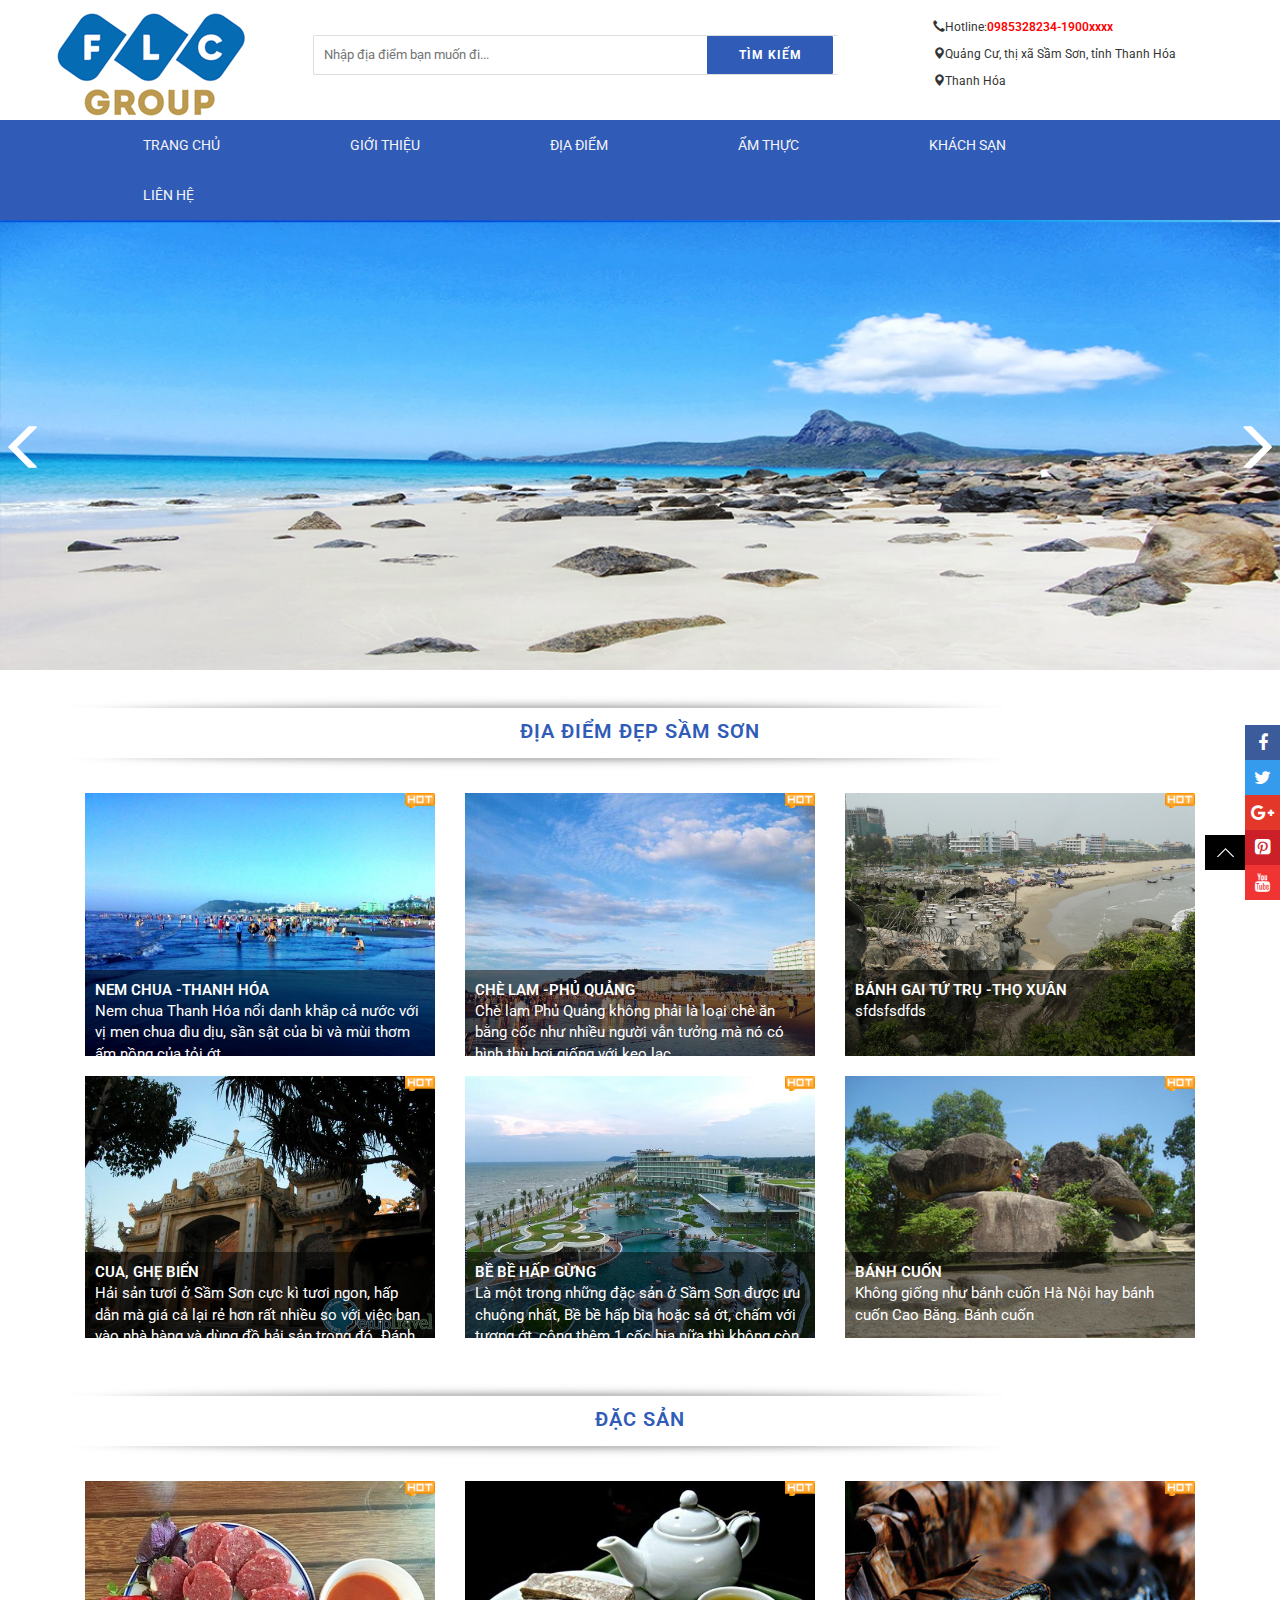
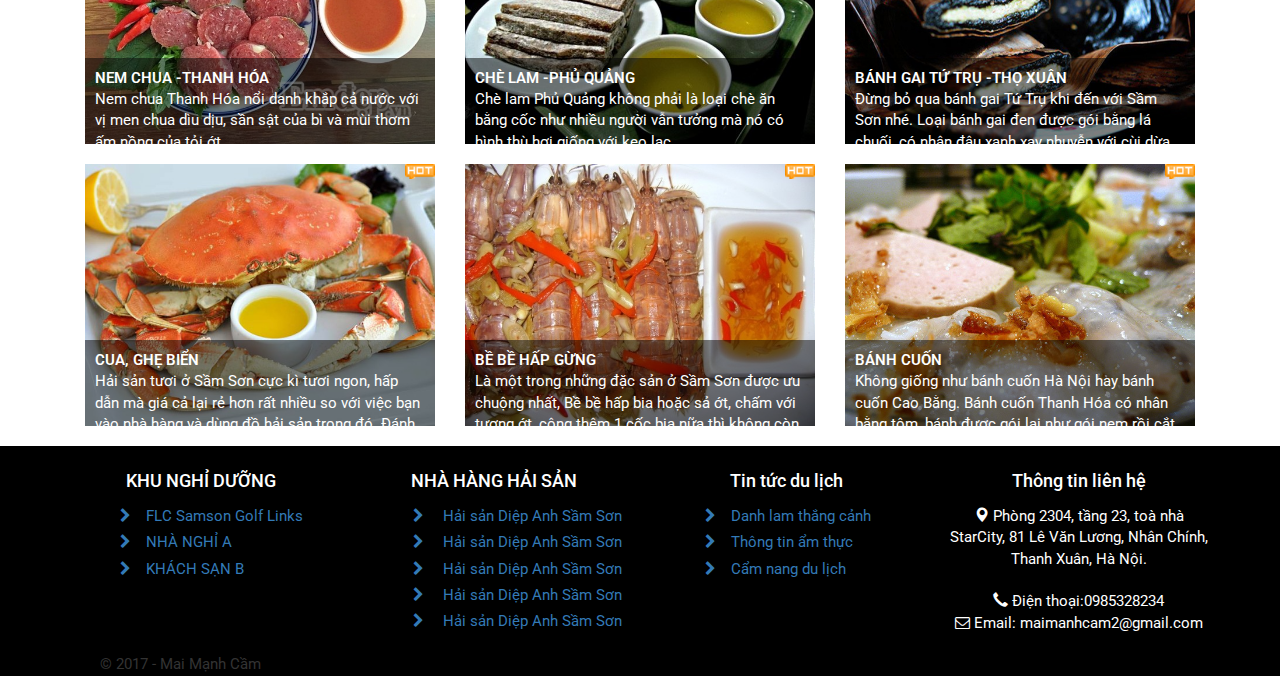
==== commit 94d6582a: "14/3/2017" ====
--- a/index.html
+++ b/index.html
@@ -53,9 +53,9 @@
                 <ul id="menu-center" class="nav navbar-nav menu-text ">
                     <li><a class="text-uppercase" style="color: #f5f5f5;" href="#">Trang chủ</a></li>
                     <li><a class="text-uppercase" style="color: #f5f5f5;" href="about.html">giới thiệu</a></li>
-                    <li><a class="text-uppercase" style="color: #f5f5f5;" href="#">Địa điểm</a></li>
+                    <li><a class="text-uppercase" style="color: #f5f5f5;" href="tour.html">Địa điểm</a></li>
                     <li><a class="text-uppercase" style="color: #f5f5f5;" href="#">Ẩm thực</a></li>
-                    <li><a class="text-uppercase" style="color: #f5f5f5;" href="sp.html">chi tiết</a></li>
+                    <li><a class="text-uppercase" style="color: #f5f5f5;" href="#">Khách sạn</a></li>
                     <li><a class="text-uppercase" style="color: #f5f5f5;" href="#">Liên hệ</a></li>
                 </ul>
                 <!--<ul class="nav navbar-nav navbar-right">-->
@@ -88,16 +88,17 @@
                 <div class="col-home">
                     <div class="col-item">
                         <div class="image-container">
-                            <img src="img/bien1.jpg" class="img-responsive" alt="">
-
-                            <span class="flag"></span>
-                        </div>
-                        <div class="info">
-                            <div class="info-inner">
-                                <div class="item-content">
-                                    <div class="item-title"><a href="">NEM CHUA -THANH HÓA</a></div>
-                                    <div class="item-type">
-                                        <a href="">Nem chua Thanh Hóa nổi danh khắp cả nước với vị men chua dìu dịu, sần
+                            <a href="sp.html">
+                                <img src="img/bien1.jpg" class="img-responsive" alt="">
+                            </a>
+                            <span class="flag"></span>
+                        </div>
+                        <div class="info">
+                            <div class="info-inner">
+                                <div class="item-content">
+                                    <div class="item-title"><a href="sp.html">NEM CHUA -THANH HÓA</a></div>
+                                    <div class="item-type">
+                                        <a href="sp.html">Nem chua Thanh Hóa nổi danh khắp cả nước với vị men chua dìu dịu, sần
                                             sật của bì và mùi thơm ấm nồng của tỏi ớt.
                                         </a>
                                     </div>
@@ -398,7 +399,8 @@
             <div class="col-md-3 col-sm-4  col-xs-12 footer-pad">
                 <h4>KHU NGHỈ DƯỠNG</h4>
                 <ul class="footer-icon" style="list-style: none;">
-                    <li class=""><a href=""><i class="fa fa-chevron-right" aria-hidden="true"></i>FLC Samson Golf Links</a></li>
+                    <li class=""><a href=""><i class="fa fa-chevron-right" aria-hidden="true"></i>FLC Samson Golf Links</a>
+                    </li>
                     <li class=""><a href=""><i class="fa fa-chevron-right" aria-hidden="true"></i>NHÀ NGHỈ A</a></li>
                     <li class=""><a href=""><i class="fa fa-chevron-right" aria-hidden="true"></i>KHÁCH SẠN B</a></li>
                 </ul>
@@ -406,26 +408,35 @@
             <div class="col-md-3 col-sm-4  col-xs-12 footer-pad">
                 <h4>NHÀ HÀNG HẢI SẢN</h4>
                 <ul class="footer-icon" style="list-style: none;">
-                    <li class="first"><a href=""><i class="fa fa-chevron-right" aria-hidden="true"></i> Hải sản Diệp Anh Sầm Sơn</a></li>
-                    <li class="first"><a href=""><i class="fa fa-chevron-right" aria-hidden="true"></i> Hải sản Diệp Anh Sầm Sơn</a></li>
-                    <li class="first"><a href=""><i class="fa fa-chevron-right" aria-hidden="true"></i> Hải sản Diệp Anh Sầm Sơn</a></li>
-                    <li class="first"><a href=""><i class="fa fa-chevron-right" aria-hidden="true"></i> Hải sản Diệp Anh Sầm Sơn</a></li>
-                    <li class="first"><a href=""><i class="fa fa-chevron-right" aria-hidden="true"></i> Hải sản Diệp Anh Sầm Sơn</a></li>
+                    <li class="first"><a href=""><i class="fa fa-chevron-right" aria-hidden="true"></i> Hải sản Diệp Anh
+                        Sầm Sơn</a></li>
+                    <li class="first"><a href=""><i class="fa fa-chevron-right" aria-hidden="true"></i> Hải sản Diệp Anh
+                        Sầm Sơn</a></li>
+                    <li class="first"><a href=""><i class="fa fa-chevron-right" aria-hidden="true"></i> Hải sản Diệp Anh
+                        Sầm Sơn</a></li>
+                    <li class="first"><a href=""><i class="fa fa-chevron-right" aria-hidden="true"></i> Hải sản Diệp Anh
+                        Sầm Sơn</a></li>
+                    <li class="first"><a href=""><i class="fa fa-chevron-right" aria-hidden="true"></i> Hải sản Diệp Anh
+                        Sầm Sơn</a></li>
                 </ul>
             </div>
             <div class="col-md-3 col-sm-4 col-xs-12 footer-pad">
                 <h4>Tin tức du lịch</h4>
                 <ul class="footer-icon" style="list-style: none;">
-                    <li class=""><a href=""><i class="fa fa-chevron-right" aria-hidden="true"></i>Danh lam thắng cảnh</a></li>
-                    <li class=""><a href=""><i class="fa fa-chevron-right" aria-hidden="true"></i>Thông tin ẩm thực</a></li>
-                    <li class=""><a href=""><i class="fa fa-chevron-right" aria-hidden="true"></i>Cẩm nang du lịch</a></li>
+                    <li class=""><a href=""><i class="fa fa-chevron-right" aria-hidden="true"></i>Danh lam thắng
+                        cảnh</a></li>
+                    <li class=""><a href=""><i class="fa fa-chevron-right" aria-hidden="true"></i>Thông tin ẩm thực</a>
+                    </li>
+                    <li class=""><a href=""><i class="fa fa-chevron-right" aria-hidden="true"></i>Cẩm nang du lịch</a>
+                    </li>
                 </ul>
             </div>
             <div class="col-md-3 col-sm-4 col-xs-12 footer-pad">
                 <h4>Thông tin liên hệ</h4>
                 <div class="contacts-info">
                     <address>
-                        <i class="glyphicon glyphicon-map-marker"></i>&nbsp;Phòng 2304, tầng 23, toà nhà StarCity, 81 Lê Văn Lương, Nhân
+                        <i class="glyphicon glyphicon-map-marker"></i>&nbsp;Phòng 2304, tầng 23, toà nhà StarCity, 81 Lê
+                        Văn Lương, Nhân
                         Chính,
                         Thanh Xuân, Hà Nội.
                         <address>
--- a/css/style.css
+++ b/css/style.css
@@ -4,36 +4,57 @@
     vertical-align: middle;
     font-family: 'Roboto', sans-serif;
 }
+
 .category-img-with img {
     width: 100%;
     vertical-align: middle;
 }
+.category-title h2 {
+    color: #fff;
+    text-align: center;
+    font-size: 24px;
+    text-transform: uppercase;
+    margin-bottom: 20px;
+    background: #C52D2F;
+    padding: 5px;
+    border-radius: 4px;
+}
 .log img {
     width: 100%;
 }
+
 .position {
     position: relative;
     height: 120px;
 
 }
+
+.position-re-tour {
+    margin-top: 10px;
+}
+
 @media (min-width: 1200px) {
     .position {
-    padding-left: 100px;
+        padding-left: 100px;
 
     }
+
     .logo-positon {
-     padding-left: 80px;
+        padding-left: 80px;
     }
-    }
+}
+
 .logo-positon {
     position: absolute;
     top: 50%;
     left: 50%;
     transform: translate(-50%, -50%);
 }
+
 #menu-center {
     padding: 0 5%;
 }
+
 .search-box {
     width: 100%;
     margin: 35px auto 0px;
@@ -43,6 +64,7 @@
     border: 1px solid #ddd;
     border-right: none;
 }
+
 #search {
     margin: 0;
     width: 75%;
@@ -55,6 +77,7 @@
     float: left;
     border-right: none;
 }
+
 .search-btn-bg {
     background-color: #305CB7;
     border: 1px solid #305CB7;
@@ -72,6 +95,7 @@
     letter-spacing: 1px;
     white-space: nowrap;
 }
+
 .title.center {
     height: 83px;
     line-height: 83px;
@@ -79,47 +103,56 @@
     text-align: center;
     margin-bottom: 20px;
 }
+
 .address-heard {
     width: 100%;
-    float:left;
-}
+    float: left;
+}
+
 .navbar-none {
-    margin-bottom:0;
-    border:none;
-    background:#305CB7;
-    border-radius:0 ;
-}
-#menu-center li{
-    padding:0 50px;
-}
-#menu-center >li >a {
+    margin-bottom: 0;
+    border: none;
+    background: #305CB7;
+    border-radius: 0;
+}
+
+#menu-center li {
+    padding: 0 50px;
+}
+
+#menu-center > li > a {
     font-size: 14px;
 }
+
 @media (min-width: 1440px) {
     .address-heard {
         width: 100%;
-        float:left;
+        float: left;
         padding-left: 170px;
     }
+
     #menu-center li {
         padding: 0 55px;
     }
 }
+
 @media (min-width: 1900px) {
     .address-heard {
         width: 100%;
-        float:left;
+        float: left;
         padding-left: 170px;
     }
+
     #menu-center li {
         padding: 0 90px;
     }
 }
+
 /*.menu-text {*/
-    /*width: 100%;*/
+/*width: 100%;*/
 /*}*/
 /*.menu-text li {*/
-    /*padding: 0 60px;*/
+/*padding: 0 60px;*/
 /*}*/
 .title-bg {
     height: 83px;
@@ -129,6 +162,7 @@
     margin-bottom: 20px;
     margin-top: 20px;
 }
+
 .title-bg h2 {
     color: #305CB7;
     display: inline-block;
@@ -141,11 +175,13 @@
     line-height: 83px;
     margin: 0px;
 }
+
 /*home*/
 .col-item {
     position: relative;
     margin-bottom: 20px;
 }
+
 .col-home .item-content {
     background: url("../img/bg_50black.png") repeat;
     position: absolute;
@@ -161,44 +197,55 @@
     height: 86px;
     transition: all 0.3s ease-out 0s;
 }
+
 .col-home .col-item:hover .item-content {
     height: 50%;
     color: #FFF301;
 }
+
 .col-home .item-content a {
     color: #fff;
     width: 100%;
     display: BLOCK;
 }
+
 .col-home .col-item:hover a {
     color: #FFF301;
 }
+
 .col-home .col-item:hover .special-price .price {
     color: #FFF301;
 }
+
 .col-home .col-home .col-content:hover .info .info-inner .item-title a {
     color: #FFF301;
 }
+
 .col-home .special-price .price {
     font-size: 15px;
     color: #FFFFFF;
     font-weight: normal;
 }
+
 .col-home .col-item .info .info-inner .item-title {
     padding-top: 10px;
 }
+
 .col-home .col-item .info .info-inner .item-title a {
     text-transform: uppercase;
     font-weight: 600;
 }
+
 .product-type {
-    color:#E33729;
-}
+    color: #E33729;
+}
+
 .post-image {
     float: left;
     width: 25%;
     margin: 10px 15px;
 }
+
 .col-item .price-box {
     margin: 3px 0;
     min-height: 20px;
@@ -208,32 +255,58 @@
     padding: 15px;
     border: 1px solid #E2E2E2;
 }
+
 .col-home .col-item .price-box {
-    float: initial!important;
+    float: initial !important;
     margin-left: 0;
-    background: none!important;
-    padding: 0!important;
-    border: none!important;
-}
+    background: none !important;
+    padding: 0 !important;
+    border: none !important;
+}
+
 .item-type a {
     text-decoration: none;
 }
+
 .item-title a {
     text-decoration: none;
 }
+
 .image-container {
     position: relative;
 }
+
+.image-container img {
+    width: 100%;
+}
+
 span.flag {
-    background: url(../img/hot.png);
-    height: 100px;
+    background: url(../img/hot.gif);
+    height: 15px;
+    display: block;
+    position: absolute;
+    top: 0px;
+    background-size: 100%;
+    /*padding: 0px 0px 0px 10px;*/
+    padding-right: 0;
+    width: 30px;
+    right: 0px;
+    color: #fff;
+    line-height: 48px;
+    text-transform: uppercase;
+    /*font-size: 13px;*/
+}
+
+span.new {
+    background: url(../img/new20.gif);
+    height: 45px;
     display: block;
     position: absolute;
     top: -4px;
     background-size: 100%;
     /*padding: 0px 0px 0px 10px;*/
     padding-right: 0;
-    width: 100px;
+    width: 50px;
     right: 0px;
     color: #fff;
     line-height: 48px;
@@ -241,63 +314,14 @@
     /*font-size: 13px;*/
 }
 
-
-
 /*ưidget*/
 
-.ribbon {
-    width: 100%;
-    position: relative;
-    background: #0CC5F4;
-    height: 77px;
-    margin: 40px auto;
-}
-
-.ribbon::before, .ribbon::after {
-    content: "";
-    position: absolute;
-    display: block;
-    bottom: -25px;
-    border: 40px solid #0CC5F4;
-    z-index: -1;
-}
-
-.ribbon::before {
-    left: -75px;
-    border-right-width: 60px;
-    border-left-color: transparent;
-}
-
-.ribbon::after {
-    right: -75px;
-    border-left-width: 60px;
-    border-right-color: transparent;
-}
-
-.ribbon .ribbon-fold:before,
-.ribbon .ribbon-fold:after {
-    content: "";
-    position: absolute;
-    display: block;
-    border-style: solid;
-    border-color: #0CC5F4 transparent transparent transparent;
-    bottom: -25px;
-}
-
-.ribbon .ribbon-fold:before {
-    left: 0;
-    border-width: 25px 0 0 25px;
-}
-
-.ribbon .ribbon-fold:after {
-    right: 0;
-    border-width: 25px 25px 0 0;
-}
 /*-------footer*/
 .social .fb a:before {
     content: "\f09a";
     font-family: FontAwesome;
 }
+
 .social .fb a {
     background: #3C5B9B;
     font-size: 18px;
@@ -309,13 +333,16 @@
     text-align: center;
     padding: 0;
 }
+
 .social .fb a:hover {
     background: #3C5B9B;
 }
+
 .social .tw a:before {
     content: "\f099";
     font-family: FontAwesome;
 }
+
 .social .tw a {
     background: #359BED;
     font-size: 18px;
@@ -327,13 +354,16 @@
     text-align: center;
     padding: 0;
 }
+
 .social .tw a:hover {
     background: #359BED;
 }
+
 .social .googleplus a:before {
     content: "\f0d5";
     font-family: FontAwesome;
 }
+
 .social .googleplus a {
     background: #E33729;
     font-size: 18px;
@@ -345,13 +375,16 @@
     text-align: center;
     padding: 0;
 }
+
 .social .googleplus a:hover {
     background: #E33729;
 }
+
 .social .rss a:before {
     content: "\f09e";
     font-family: FontAwesome;
 }
+
 .social .rss a {
     content: "\f09e";
     font-family: FontAwesome;
@@ -365,13 +398,16 @@
     text-align: center;
     padding: 0;
 }
+
 .social .rss a:hover {
     background: #FD9F13;
 }
+
 .social .pintrest a:before {
     content: "\f0d3";
     font-family: FontAwesome;
 }
+
 .social .pintrest a {
     content: "\f0d3";
     font-family: FontAwesome;
@@ -385,13 +421,16 @@
     text-align: center;
     padding: 0;
 }
+
 .social .pintrest a:hover {
     background: #cb2027;
 }
+
 .social .linkedin a:before {
     content: "\f0e1";
     font-family: FontAwesome;
 }
+
 .social .linkedin a {
     content: "\f0e1";
     font-family: FontAwesome;
@@ -405,13 +444,16 @@
     text-align: center;
     padding: 0;
 }
+
 .social .linkedin a:hover {
     background: #027ba5;
 }
+
 .social .youtube a:before {
     content: "\f167";
     font-family: FontAwesome;
 }
+
 .social .youtube a {
     background: #F03434;
     font-size: 18px;
@@ -423,28 +465,34 @@
     text-align: center;
     padding: 0;
 }
+
 .social .youtube a:hover {
     background: #F03434;
 }
+
 .social {
     position: fixed;
     z-index: 10;
     right: 0px;
     bottom: 0
 }
+
 .social ul {
     float: left;
     margin: 0px;
     list-style: none;
     padding: 0px;
 }
+
 .social ul li {
     margin: 0px 0px 0px 7px;
     display: block;
 }
+
 .social a {
     transition: background 400ms ease-in-out;
 }
+
 #toTop {
     color: #fff;
     text-align: center;
@@ -462,46 +510,62 @@
     text-transform: uppercase;
     z-index: 100;
 }
+
 #toTop:hover {
     color: #fff;
     background-color: #000;
 }
+
 .bg-footer {
     background-color: #000000;
     font-family: 'Roboto', sans-serif;
     font-size: 15px;
 }
+
 .footer-icon i {
     padding-right: 15px;
 }
-.footer-pad h4{
-    text-align: center;
-    color:#ffffff ;
+
+.footer-pad h4 {
+    text-align: center;
+    color: #ffffff;
     padding-bottom: 5px;
 }
+
 .footer-pad {
     padding-top: 15px;
 }
+
 .footer-pad li {
-    float: left;
     padding-left: 10px;
     padding-bottom: 5px;
 }
-a:hover{
+
+a:hover {
     text-decoration: none;
 }
+
 .contacts-info {
     color: #ffffff;
-}
+    text-align: center;
+}
+
 /*about*/
 .page {
     font-family: 'Roboto', sans-serif;
     font-size: 15px;
 }
+
 /*!*------------------------------category------------------*!*/
+.wow {
+    padding-top: 20px;
+}
+.section-pd {
+    padding-top: 20px;
+    padding-bottom: 20px;
+}
 
 @import url(//netdna.bootstrapcdn.com/font-awesome/3.2.1/css/font-awesome.css);
-
 
 /****** Style Star Rating Widget *****/
 
@@ -510,7 +574,10 @@
     float: left;
 }
 
-.rating > input { display: none; }
+.rating > input {
+    display: none;
+}
+
 .rating > label:before {
     margin: 5px;
     font-size: 1.25em;
@@ -533,31 +600,134 @@
 
 .rating > input:checked ~ label, /* show gold star when clicked */
 .rating:not(:checked) > label:hover, /* hover current star */
-.rating:not(:checked) > label:hover ~ label { color: #FFD700;  } /* hover previous stars in list */
+.rating:not(:checked) > label:hover ~ label {
+    color: #FFD700;
+}
+
+/* hover previous stars in list */
 
 .rating > input:checked + label:hover, /* hover current star when changing rating */
 .rating > input:checked ~ label:hover,
 .rating > label:hover ~ input:checked ~ label, /* lighten current selection */
-.rating > input:checked ~ label:hover ~ label { color: #FFED85;  }
+.rating > input:checked ~ label:hover ~ label {
+    color: #FFED85;
+}
+
 .category-setwith img {
     width: 100%;
     vertical-align: middle;
 }
+
 .category-img-with {
-    width: 28%;
-}
+    width: 30%;
+    float: left;
+}
+
 .category-product {
     padding: 0px;
     width: 100%;
     position: relative;
     overflow: hidden;
 }
-.category-product-title {
-    width: 69%;
-    float: left;
+
+.category-top {
+    margin-bottom: 30px;
+}
+
+.example {
+    margin: 20px;
+    text-align: center;
+}
+
+.breadcrumb-bg {
+    background-color: #ffffff;
+    padding-top: 10px;
+    padding-bottom: 15px;
+}
+
+.vid {
+    position: relative;
+    padding-bottom: 56.25%;
+    padding-top: 30px;
+    height: 0;
+    overflow: hidden;
+    margin-bottom: 20px;
+}
+
+.vid iframe,
+.vid object,
+.vid embed {
+    position: absolute;
+    top: 0;
+    left: 0;
+    width: 100%;
+    height: 100%;
+
+}
+.product-tabs {
+    line-height: normal;
+    margin: 0;
+    outline: none;
+    padding: 0;
+    position: relative;
+    z-index: 1;
+    background-color: #fff;
+    width: 100%;
+    border-bottom: 2px solid #e5e5e5;
+    margin-top: 0px;
+    height: 35px;
     text-align: left;
-    padding: 10px 16px;
-    padding-top: 7px;
-    padding-bottom: 4px;
-}
-
+}
+.product-tabs li.active {
+    background: none;
+}
+.product-tabs li {
+    display: inline-block;
+    height: auto;
+    line-height: normal;
+    margin: 0;
+    outline: none;
+    padding: 0;
+    list-style: none;
+}
+.nav-tabs > li.active > a, .nav-tabs > li.active > a:hover, .nav-tabs > li.active > a:focus {
+    border: none;
+    border-bottom: 2px solid #305CB7;
+    background: #305CB7;
+    color: #fff;
+}
+.nav-tabs.product-tabs > li > a {
+    margin-right: 0px;
+    line-height: 1.42857143;
+    border-radius: 0px;
+    border: none;
+    padding: 10px 12px;
+    letter-spacing: 0.5px;
+    font-size: 14px;
+    font-weight: 500!important;
+}
+.tab-content {
+    margin-bottom: 30px;
+    margin-top: 15px;
+    font-family: Arial;
+    font-size: 15px;
+}
+.tab-content > .active {
+    margin-top: 15px;
+}
+.right-hotline {
+    padding: 15px;
+    margin-bottom: 30px;
+    border: 1px solid #DBDBDB;
+}
+.right-hotline h4 {
+    border-bottom: 1px solid #DBDBDB;
+    padding-bottom: 10px;
+    font-size: 16px;
+    text-transform: uppercase;
+    color: #305CB7;
+}
+.right-hotline p {
+    margin-top: 10px;
+    font-size: 14px;
+}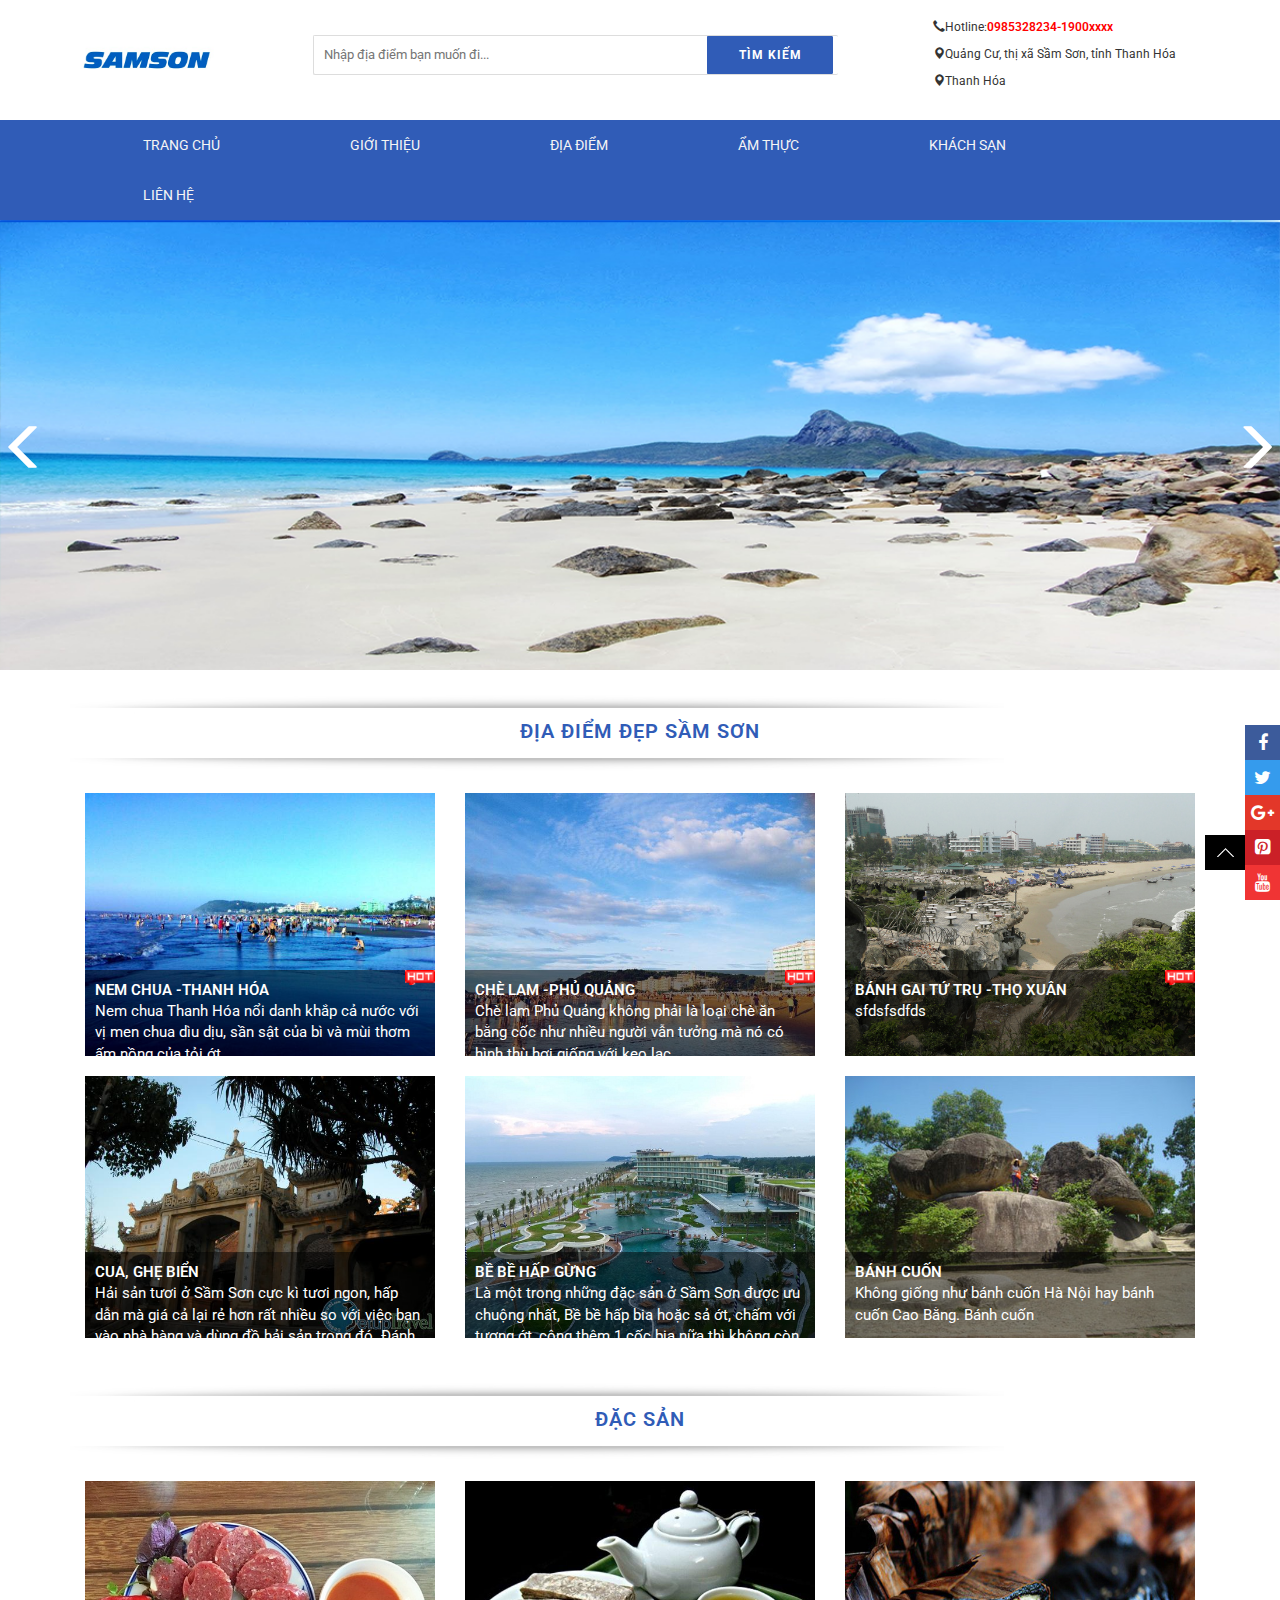
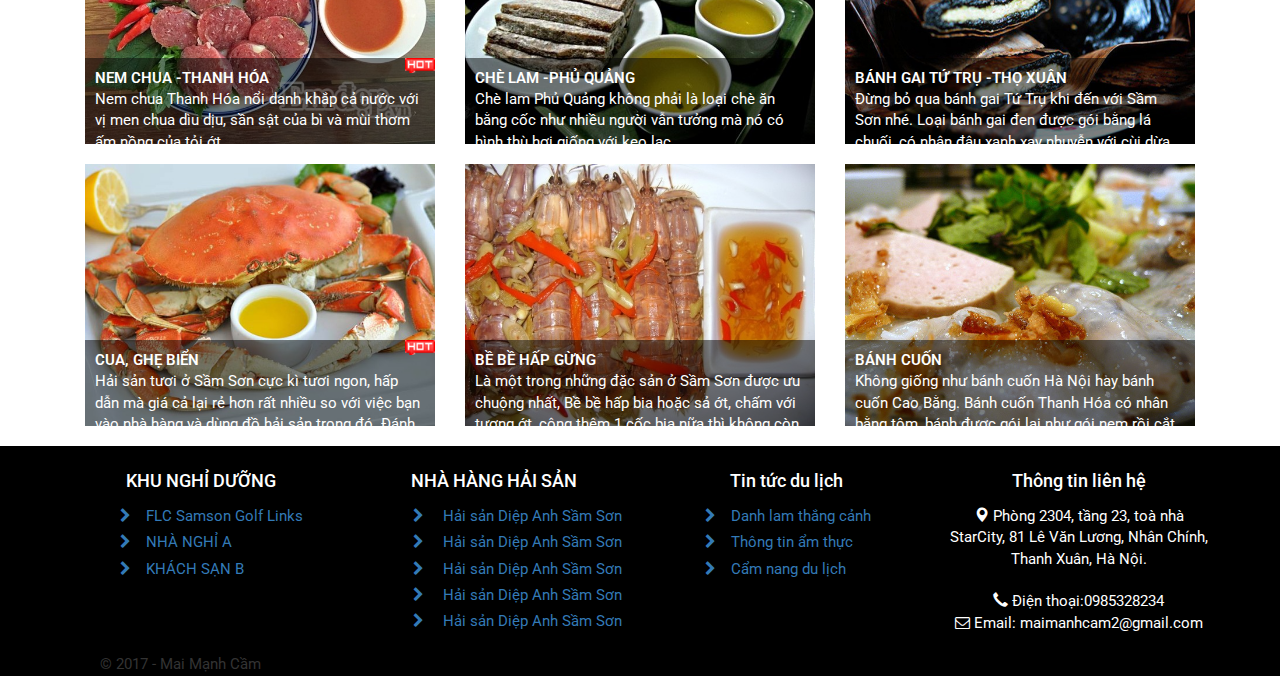
==== commit deb6fbc3: "lan6" ====
--- a/index.html
+++ b/index.html
@@ -16,7 +16,7 @@
 <header class="container-fluid">
     <div class="row ">
         <div class="col-lg-2 col-sm-3 col-md-4 col-xs-12 position">
-            <a class="logo logo-positon" href="#"><img src="img/logo.png" alt="logo"></a>
+            <a class="logo logo-positon" style="width: 100%;" href="#"><img src="img/logo.png" alt="logo"></a>
         </div>
         <div class="col-lg-6 col-sm-4 col-md-4 col-xs-12 position">
             <div class="search-box">
@@ -54,9 +54,9 @@
                     <li><a class="text-uppercase" style="color: #f5f5f5;" href="#">Trang chủ</a></li>
                     <li><a class="text-uppercase" style="color: #f5f5f5;" href="about.html">giới thiệu</a></li>
                     <li><a class="text-uppercase" style="color: #f5f5f5;" href="tour.html">Địa điểm</a></li>
-                    <li><a class="text-uppercase" style="color: #f5f5f5;" href="#">Ẩm thực</a></li>
-                    <li><a class="text-uppercase" style="color: #f5f5f5;" href="#">Khách sạn</a></li>
-                    <li><a class="text-uppercase" style="color: #f5f5f5;" href="#">Liên hệ</a></li>
+                    <li><a class="text-uppercase" style="color: #f5f5f5;" href="tour.html">Ẩm thực</a></li>
+                    <li><a class="text-uppercase" style="color: #f5f5f5;" href="tour.html">Khách sạn</a></li>
+                    <li><a class="text-uppercase" style="color: #f5f5f5;" href="inbox.html">Liên hệ</a></li>
                 </ul>
                 <!--<ul class="nav navbar-nav navbar-right">-->
                 <!--<li><a href="#">Link</a></li>-->
@@ -91,14 +91,15 @@
                             <a href="sp.html">
                                 <img src="img/bien1.jpg" class="img-responsive" alt="">
                             </a>
-                            <span class="flag"></span>
-                        </div>
-                        <div class="info">
-                            <div class="info-inner">
-                                <div class="item-content">
+                        </div>
+                        <div class="info">
+                            <div class="info-inner">
+                                <div class="item-content">
+                                    <span class="flag"></span>
                                     <div class="item-title"><a href="sp.html">NEM CHUA -THANH HÓA</a></div>
                                     <div class="item-type">
-                                        <a href="sp.html">Nem chua Thanh Hóa nổi danh khắp cả nước với vị men chua dìu dịu, sần
+                                        <a href="sp.html">Nem chua Thanh Hóa nổi danh khắp cả nước với vị men chua dìu
+                                            dịu, sần
                                             sật của bì và mùi thơm ấm nồng của tỏi ớt.
                                         </a>
                                     </div>
@@ -115,11 +116,12 @@
                         <div class="image-container">
                             <img src="img/b2.jpg" class="img-responsive" alt="">
 
-                            <span class="flag"></span>
-                        </div>
-                        <div class="info">
-                            <div class="info-inner">
-                                <div class="item-content">
+
+                        </div>
+                        <div class="info">
+                            <div class="info-inner">
+                                <div class="item-content">
+                                    <span class="flag"></span>
                                     <div class="item-title"><a href="">Chè lam -Phủ Quảng</a></div>
                                     <div class="item-type">
                                         <a href="">Chè lam Phủ Quảng không phải là loại chè ăn bằng cốc như nhiều người
@@ -139,11 +141,12 @@
                         <div class="image-container">
                             <img src="img/truongle.jpg" class="img-responsive" alt="">
 
-                            <span class="flag"></span>
-                        </div>
-                        <div class="info">
-                            <div class="info-inner">
-                                <div class="item-content">
+
+                        </div>
+                        <div class="info">
+                            <div class="info-inner">
+                                <div class="item-content">
+                                    <span class="flag"></span>
                                     <div class="item-title"><a href="">Bánh gai Tứ Trụ -Thọ xuân</a></div>
                                     <div class="item-type">
                                         <a href="">sfdsfsdfds
@@ -162,7 +165,7 @@
                         <div class="image-container">
                             <img src="img/doccuoc.jpg" class="img-responsive" alt="">
 
-                            <span class="flag"></span>
+
                         </div>
                         <div class="info">
                             <div class="info-inner">
@@ -188,7 +191,7 @@
                         <div class="image-container">
                             <img src="img/flc.jpg" class="img-responsive" alt="">
 
-                            <span class="flag"></span>
+
                         </div>
                         <div class="info">
                             <div class="info-inner">
@@ -214,7 +217,7 @@
                         <div class="image-container">
                             <img src="img/trongmai.jpg" class="img-responsive" alt="">
 
-                            <span class="flag"></span>
+
                         </div>
                         <div class="info">
                             <div class="info-inner">
@@ -246,11 +249,12 @@
                         <div class="image-container">
                             <img src="img/ds1.jpg" class="img-responsive" alt="">
 
-                            <span class="flag"></span>
-                        </div>
-                        <div class="info">
-                            <div class="info-inner">
-                                <div class="item-content">
+
+                        </div>
+                        <div class="info">
+                            <div class="info-inner">
+                                <div class="item-content">
+                                    <span class="flag"></span>
                                     <div class="item-title"><a href="">NEM CHUA -THANH HÓA</a></div>
                                     <div class="item-type">
                                         <a href="">Nem chua Thanh Hóa nổi danh khắp cả nước với vị men chua dìu dịu, sần
@@ -270,7 +274,7 @@
                         <div class="image-container">
                             <img src="img/ds2.jpg" class="img-responsive" alt="">
 
-                            <span class="flag"></span>
+
                         </div>
                         <div class="info">
                             <div class="info-inner">
@@ -294,7 +298,7 @@
                         <div class="image-container">
                             <img src="img/ds3.jpg" class="img-responsive" alt="">
 
-                            <span class="flag"></span>
+
                         </div>
                         <div class="info">
                             <div class="info-inner">
@@ -319,11 +323,12 @@
                         <div class="image-container">
                             <img src="img/ds4.jpg" class="img-responsive" alt="">
 
-                            <span class="flag"></span>
-                        </div>
-                        <div class="info">
-                            <div class="info-inner">
-                                <div class="item-content">
+
+                        </div>
+                        <div class="info">
+                            <div class="info-inner">
+                                <div class="item-content">
+                                    <span class="flag"></span>
                                     <div class="item-title"><a href="">Cua, ghẹ biển</a></div>
                                     <div class="item-type">
                                         <a href="">Hải sản tươi ở Sầm Sơn cực kì tươi ngon, hấp dẫn mà giá cả lại rẻ hơn
@@ -345,7 +350,7 @@
                         <div class="image-container">
                             <img src="img/ds5.jpg" class="img-responsive" alt="">
 
-                            <span class="flag"></span>
+
                         </div>
                         <div class="info">
                             <div class="info-inner">
@@ -371,7 +376,7 @@
                         <div class="image-container">
                             <img src="img/ds6.jpg" class="img-responsive" alt="">
 
-                            <span class="flag"></span>
+
                         </div>
                         <div class="info">
                             <div class="info-inner">
--- a/css/style.css
+++ b/css/style.css
@@ -9,6 +9,7 @@
     width: 100%;
     vertical-align: middle;
 }
+
 .category-title h2 {
     color: #fff;
     text-align: center;
@@ -19,10 +20,6 @@
     padding: 5px;
     border-radius: 4px;
 }
-.log img {
-    width: 100%;
-}
-
 .position {
     position: relative;
     height: 120px;
@@ -42,6 +39,10 @@
     .logo-positon {
         padding-left: 80px;
     }
+}
+
+.logo-positon img {
+    width: 100%;
 }
 
 .logo-positon {
@@ -135,6 +136,7 @@
         padding: 0 55px;
     }
 }
+
 
 @media (min-width: 1900px) {
     .address-heard {
@@ -560,6 +562,7 @@
 .wow {
     padding-top: 20px;
 }
+
 .section-pd {
     padding-top: 20px;
     padding-bottom: 20px;
@@ -624,7 +627,7 @@
 }
 
 .category-product {
-    padding: 0px;
+    padding-bottom: 10px;
     width: 100%;
     position: relative;
     overflow: hidden;
@@ -632,6 +635,16 @@
 
 .category-top {
     margin-bottom: 30px;
+}
+
+.category-star {
+    width: 69%;
+    float: left;
+    text-align: left;
+    padding: 10px 16px;
+    padding-top: 7px;
+    padding-bottom: 4px;
+
 }
 
 .example {
@@ -664,6 +677,7 @@
     height: 100%;
 
 }
+
 .product-tabs {
     line-height: normal;
     margin: 0;
@@ -675,12 +689,14 @@
     width: 100%;
     border-bottom: 2px solid #e5e5e5;
     margin-top: 0px;
-    height: 35px;
+
     text-align: left;
 }
+
 .product-tabs li.active {
     background: none;
 }
+
 .product-tabs li {
     display: inline-block;
     height: auto;
@@ -690,12 +706,14 @@
     padding: 0;
     list-style: none;
 }
+
 .nav-tabs > li.active > a, .nav-tabs > li.active > a:hover, .nav-tabs > li.active > a:focus {
     border: none;
     border-bottom: 2px solid #305CB7;
     background: #305CB7;
     color: #fff;
 }
+
 .nav-tabs.product-tabs > li > a {
     margin-right: 0px;
     line-height: 1.42857143;
@@ -704,22 +722,26 @@
     padding: 10px 12px;
     letter-spacing: 0.5px;
     font-size: 14px;
-    font-weight: 500!important;
-}
+    font-weight: 500 !important;
+}
+
 .tab-content {
     margin-bottom: 30px;
     margin-top: 15px;
     font-family: Arial;
     font-size: 15px;
 }
+
 .tab-content > .active {
     margin-top: 15px;
 }
+
 .right-hotline {
     padding: 15px;
     margin-bottom: 30px;
     border: 1px solid #DBDBDB;
 }
+
 .right-hotline h4 {
     border-bottom: 1px solid #DBDBDB;
     padding-bottom: 10px;
@@ -727,7 +749,58 @@
     text-transform: uppercase;
     color: #305CB7;
 }
+
 .right-hotline p {
     margin-top: 10px;
     font-size: 14px;
+}
+
+.product-shop {
+    margin-top: 0;
+    position: relative;
+}
+
+.product-name {
+    border-bottom: 1px #ddd dashed;
+}
+
+.product-name h1 {
+    font-size: 20px;
+    color: #305CB7;
+    margin: 0 0 2px;
+    text-align: left;
+    line-height: 1.2em;
+    padding-bottom: 12px;
+    letter-spacing: -1px;
+    font-weight: 500;
+    font-family: 'Arial', sans-serif;
+}
+
+.product-shop .ratings {
+    padding: 5px 0;
+    margin: 0;
+    border-bottom: 1px #ddd dashed;
+    margin-bottom: 15px;
+    font-size: 15px;
+    line-height: 30px;
+    color: #666;
+}
+
+.product-shop .ratings p {
+    margin: 0px;
+}
+
+.product-shop .ratings .rating-links {
+    margin-bottom: 12px;
+    display: inline;
+}
+
+.fb-comments, .fb-comments iframe[style], .fb-like-box, .fb-like-box iframe[style], .fb-comments span, .fb-comments iframe span[style], .fb-like-box span, .fb-like-box iframe span[style]
+{
+    width: 100% !important;
+}
+/*--------ibox----------*/
+
+.btn-set {
+    margin: 20px 20px;
 }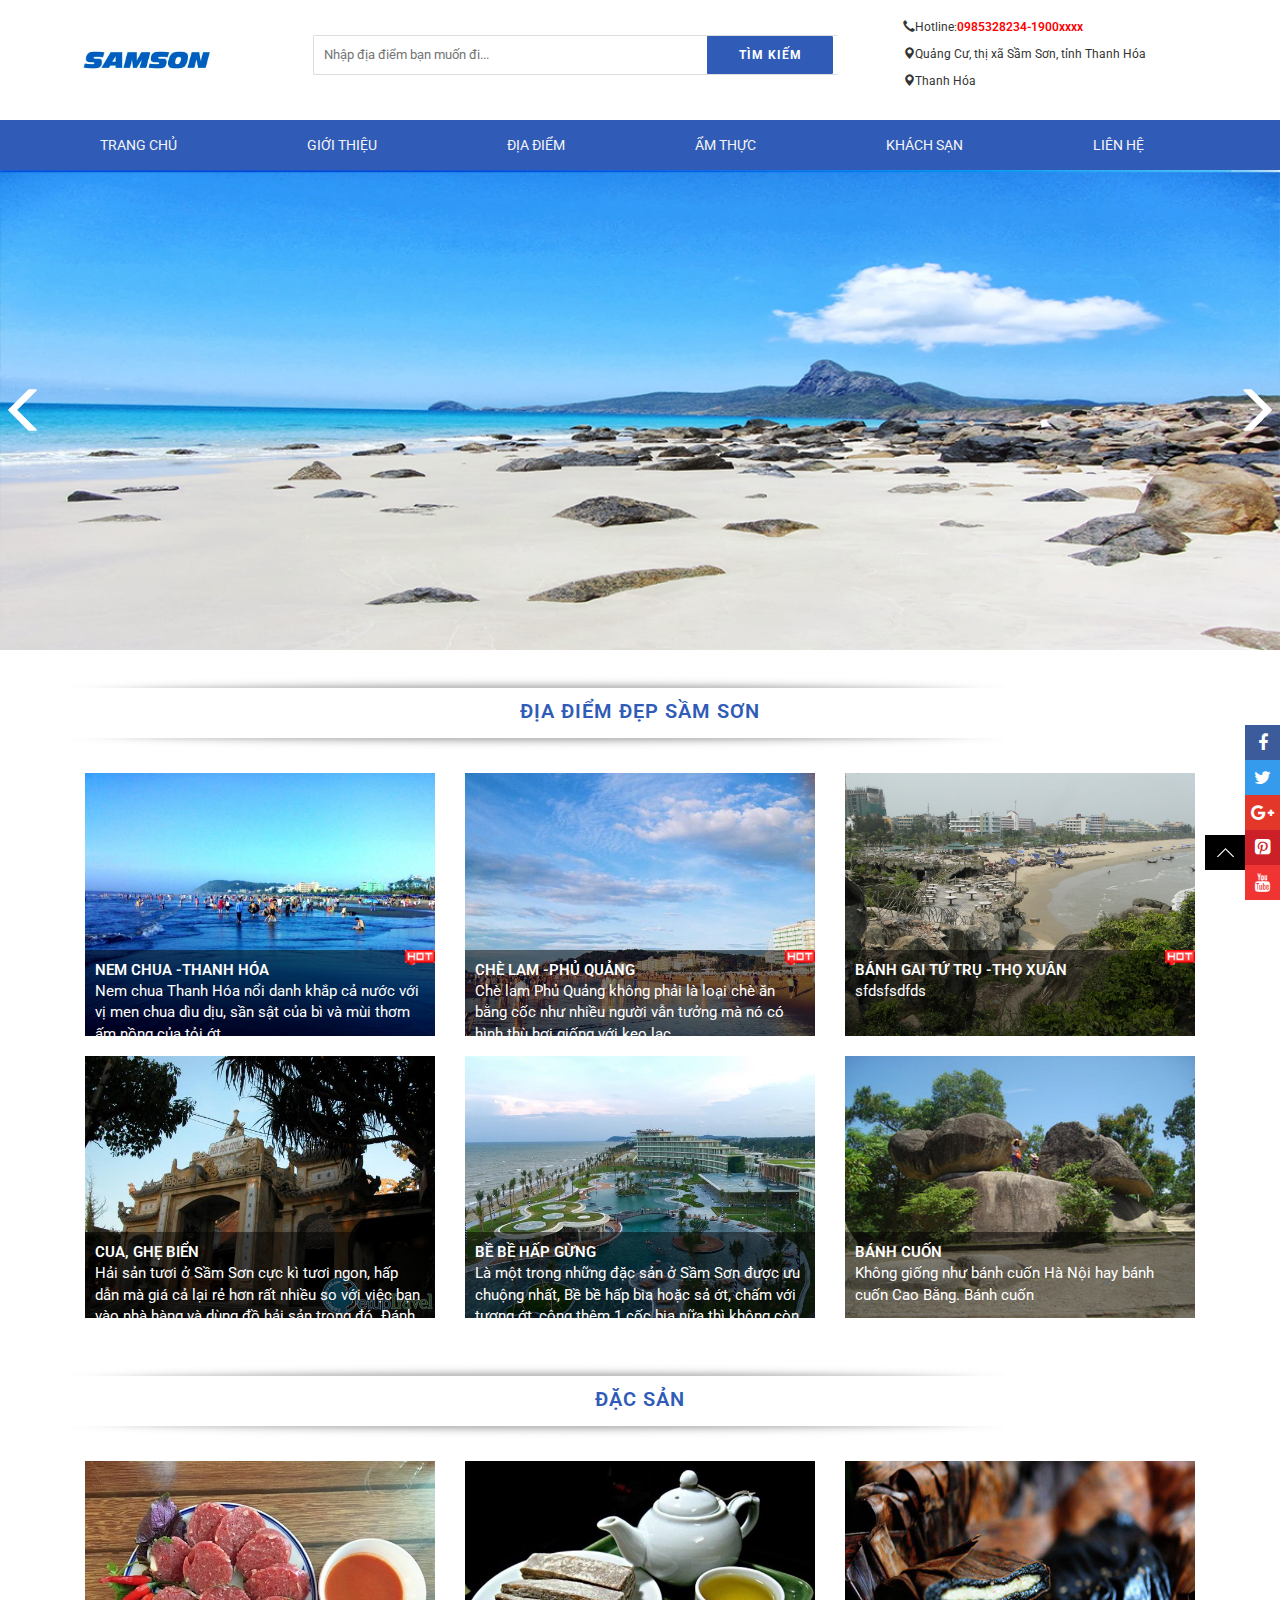
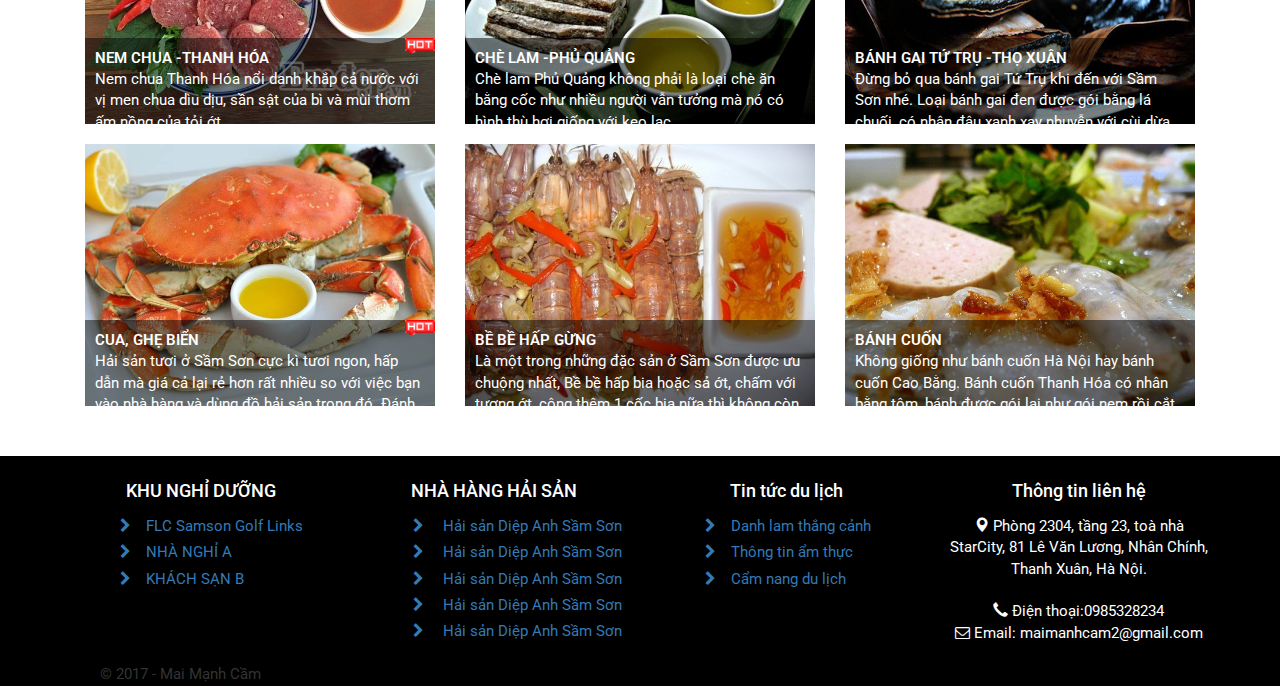
==== commit 2b0de208: "bao cao1" ====
--- a/index.html
+++ b/index.html
@@ -37,10 +37,12 @@
 
     </div>
     <div class="row">
+
         <nav class="navbar navbar-default navbar-none" role="navigation">
             <!-- Brand and toggle get grouped for better mobile display -->
             <div class="navbar-header">
-                <button type="button" class="navbar-toggle" data-toggle="collapse" data-target=".navbar-ex1-collapse">
+                <button type="button" class="navbar-toggle" data-toggle="collapse"
+                        data-target=".navbar-ex1-collapse">
                     <span class="sr-only">Toggle navigation</span>
                     <span class="icon-bar"></span>
                     <span class="icon-bar"></span>
@@ -49,24 +51,27 @@
             </div>
 
             <!-- Collect the nav links, forms, and other content for toggling -->
-            <div class="collapse navbar-collapse navbar-ex1-collapse">
-                <ul id="menu-center" class="nav navbar-nav menu-text ">
-                    <li><a class="text-uppercase" style="color: #f5f5f5;" href="#">Trang chủ</a></li>
-                    <li><a class="text-uppercase" style="color: #f5f5f5;" href="about.html">giới thiệu</a></li>
-                    <li><a class="text-uppercase" style="color: #f5f5f5;" href="tour.html">Địa điểm</a></li>
-                    <li><a class="text-uppercase" style="color: #f5f5f5;" href="tour.html">Ẩm thực</a></li>
-                    <li><a class="text-uppercase" style="color: #f5f5f5;" href="tour.html">Khách sạn</a></li>
-                    <li><a class="text-uppercase" style="color: #f5f5f5;" href="inbox.html">Liên hệ</a></li>
-                </ul>
-                <!--<ul class="nav navbar-nav navbar-right">-->
-                <!--<li><a href="#">Link</a></li>-->
-                <!--</ul>-->
+            <div class="container">
+                <div class="collapse navbar-collapse navbar-ex1-collapse">
+                    <ul id="menu-center" class="nav navbar-nav menu-text ">
+                        <li style="padding-left:0px; "><a class="text-uppercase" style="color: #f5f5f5;" href="#">Trang chủ</a></li>
+                        <li><a class="text-uppercase" style="color: #f5f5f5;" href="about.html">giới thiệu</a></li>
+                        <li><a class="text-uppercase" style="color: #f5f5f5;" href="tour.html">Địa điểm</a></li>
+                        <li><a class="text-uppercase" style="color: #f5f5f5;" href="amthuc.html">Ẩm thực</a></li>
+                        <li><a class="text-uppercase" style="color: #f5f5f5;" href="khachsan.html">Khách sạn</a></li>
+                        <li style="padding-right: 0px;"><a class="text-uppercase" style="color: #f5f5f5;" href="inbox.html">Liên hệ</a></li>
+                    </ul>
+                    <!--<ul class="nav navbar-nav navbar-right">-->
+                    <!--<li><a href="#">Link</a></li>-->
+                    <!--</ul>-->
+                </div><!-- /.navbar-collapse -->
             </div><!-- /.navbar-collapse -->
         </nav>
     </div>
+
     <div class="row">
         <div class="banner">
-            <div id="slider" class="nivoSlider" style="height: 450px">
+            <div id="slider" class="nivoSlider">
                 <img src="img/slider1.png" alt=""/>
                 <img src="img/slider2.png" alt="" title=""/>
                 <img src="img/sileder3.png" alt="" title=""/>
@@ -239,7 +244,7 @@
 </section>
 <section class="container">
     <div class="row">
-        <div class="col-lg-12 col-xs-12 col-sm-12 position-re">
+        <div class="col-lg-12 col-xs-12 col-sm-12 position-bottom">
             <div class="title-bg center">
                 <h2>ĐẶC SẢN</h2>
             </div>
--- a/css/style.css
+++ b/css/style.css
@@ -25,6 +25,9 @@
     height: 120px;
 
 }
+.position-bottom {
+    padding-bottom: 30px;
+}
 
 .position-re-tour {
     margin-top: 10px;
@@ -50,10 +53,6 @@
     top: 50%;
     left: 50%;
     transform: translate(-50%, -50%);
-}
-
-#menu-center {
-    padding: 0 5%;
 }
 
 .search-box {
@@ -124,29 +123,57 @@
 #menu-center > li > a {
     font-size: 14px;
 }
-
-@media (min-width: 1440px) {
+@media (max-width: 768px) {
     .address-heard {
         width: 100%;
         float: left;
-        padding-left: 170px;
-    }
-
-    #menu-center li {
-        padding: 0 55px;
-    }
-}
-
-
-@media (min-width: 1900px) {
+        padding-left: 20px;
+    }
+}
+@media (min-width: 768px) and (max-width: 992px) {
     .address-heard {
         width: 100%;
         float: left;
-        padding-left: 170px;
-    }
-
+        padding-left: 20px;
+    }
     #menu-center li {
-        padding: 0 90px;
+        padding: 0 30px;
+    }
+    #search {
+        width: 67%;
+    }
+    .search-btn-bg{
+        width: 33%;
+    }
+}
+@media (min-width: 992px){
+    .address-heard {
+        width: 100%;
+        float: left;
+        padding-left: 20px;
+    }
+    #menu-center li{
+        padding: 0 30px;
+    }
+}
+@media (min-width: 1200px){
+    .address-heard {
+        width: 100%;
+        float: left;
+        padding-left: 50px;
+    }
+    #menu-center li{
+        padding: 0 50px;
+    }
+}
+@media (min-width: 1440px){
+    .address-heard {
+        width: 100%;
+        float: left;
+        padding-left: 100px;
+    }
+    #menu-center li{
+        padding: 0 50px;
     }
 }
 
@@ -599,22 +626,22 @@
     float: right;
 }
 
-/***** CSS Magic to Highlight Stars on Hover *****/
-
-.rating > input:checked ~ label, /* show gold star when clicked */
-.rating:not(:checked) > label:hover, /* hover current star */
-.rating:not(:checked) > label:hover ~ label {
-    color: #FFD700;
-}
-
-/* hover previous stars in list */
-
-.rating > input:checked + label:hover, /* hover current star when changing rating */
-.rating > input:checked ~ label:hover,
-.rating > label:hover ~ input:checked ~ label, /* lighten current selection */
-.rating > input:checked ~ label:hover ~ label {
-    color: #FFED85;
-}
+/*!***** CSS Magic to Highlight Stars on Hover *****!*/
+
+/*.rating > input:checked ~ label, !* show gold star when clicked *!*/
+/*.rating:not(:checked) > label:hover, !* hover current star *!*/
+/*.rating:not(:checked) > label:hover ~ label {*/
+    /*color: #FFD700;*/
+/*}*/
+
+/*!* hover previous stars in list *!*/
+
+/*.rating > input:checked + label:hover, !* hover current star when changing rating *!*/
+/*.rating > input:checked ~ label:hover,*/
+/*.rating > label:hover ~ input:checked ~ label, !* lighten current selection *!*/
+/*.rating > input:checked ~ label:hover ~ label {*/
+    /*color: #FFED85;*/
+/*}*/
 
 .category-setwith img {
     width: 100%;
@@ -654,8 +681,8 @@
 
 .breadcrumb-bg {
     background-color: #ffffff;
-    padding-top: 10px;
-    padding-bottom: 15px;
+    padding-top: 15px;
+
 }
 
 .vid {
@@ -718,7 +745,7 @@
     margin-right: 0px;
     line-height: 1.42857143;
     border-radius: 0px;
-    border: none;
+
     padding: 10px 12px;
     letter-spacing: 0.5px;
     font-size: 14px;
@@ -799,6 +826,40 @@
 {
     width: 100% !important;
 }
+.price-block {
+    margin: 3px 0;
+    min-height: 20px;
+}
+.price-box {
+    border-bottom: 1px #ddd dashed;
+    display: block;
+    margin: 0 0 10px;
+    padding: 0 0 5px;
+}
+.price-box {
+    margin: 3px 0;
+    min-height: 20px;
+    text-align: left;
+}
+.special-price .price {
+    font-size: 15px;
+    color: #E33729;
+    font-weight: 600;
+}
+.button {
+    font-family: 'Roboto', sans-serif;
+    border: 1px #305CB7 solid;
+    background: #305CB7;
+    padding: 8px 18px;
+    transition: color 300ms ease-in-out 0s, background-color 300ms ease-in-out 0s, background-position 300ms ease-in-out 0s;
+}
+button.button span {
+    font-weight: 500;
+    text-transform: uppercase;
+    font-size: 16px;
+    letter-spacing: 1px;
+    color: #fff;
+}
 /*--------ibox----------*/
 
 .btn-set {
